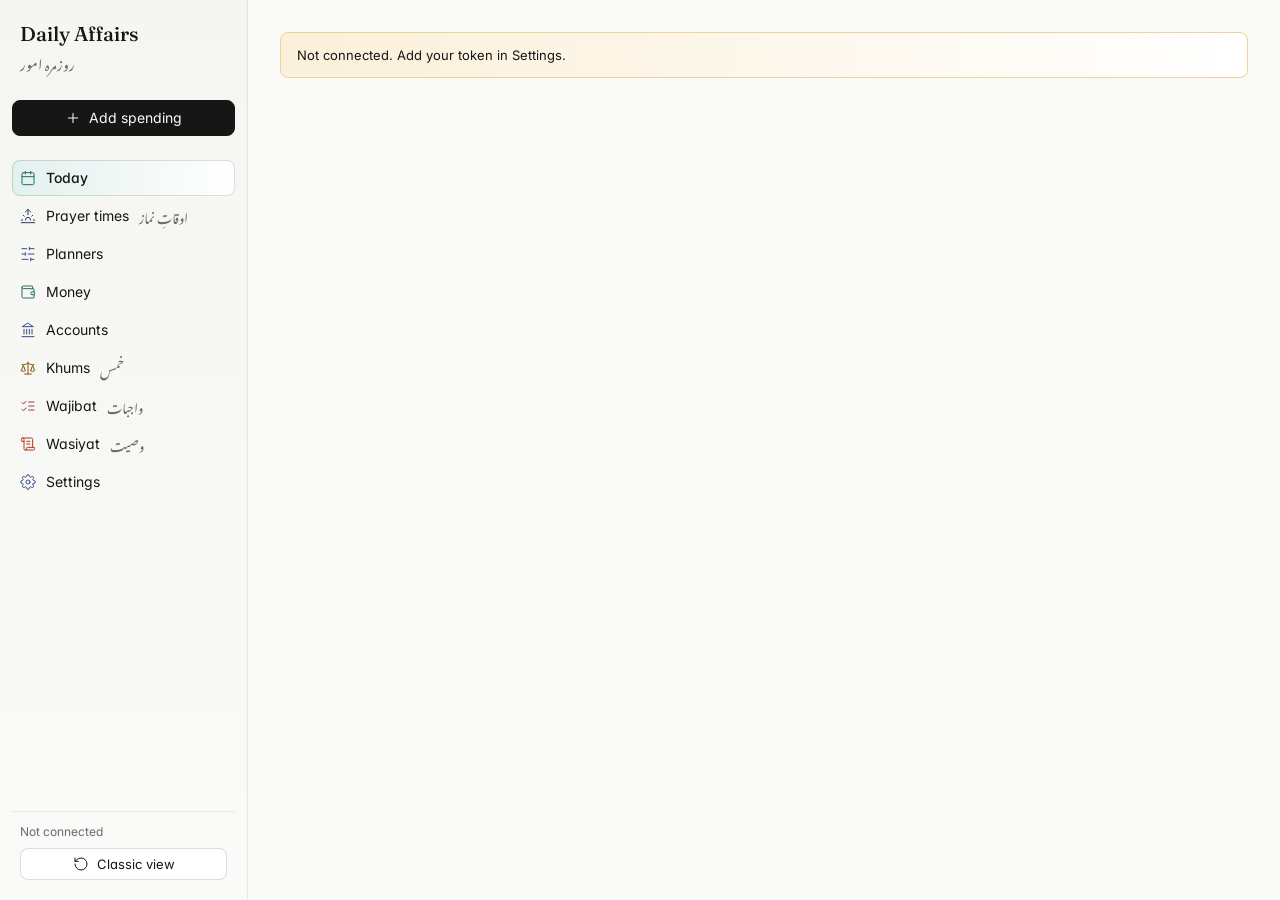
==== new/index.html @ a3661b72 "Add the new look (Daily Affairs, unslopped, E rich white paper) as a switchable view New look lives " ====
<!doctype html>
<html lang="en">
<head>
<meta charset="utf-8">
<meta name="viewport" content="width=device-width, initial-scale=1, viewport-fit=cover">
<meta name="robots" content="noindex">
<title>Daily Affairs</title>
<link rel="icon" href="data:image/svg+xml,%3Csvg xmlns='http://www.w3.org/2000/svg' viewBox='0 0 32 32'%3E%3Ccircle cx='16' cy='16' r='13' fill='none' stroke='%23b3361d' stroke-width='3'/%3E%3C/svg%3E">
<link rel="preconnect" href="https://fonts.googleapis.com"><link rel="preconnect" href="https://fonts.gstatic.com" crossorigin>
<link rel="stylesheet" href="https://fonts.googleapis.com/css2?family=Fraunces:opsz,wght@9..144,300;9..144,400;9..144,500&family=Inter:wght@400;500;600&family=Noto+Nastaliq+Urdu:wght@400;600&family=Amiri:wght@400&display=swap">
<link rel="stylesheet" href="new.css?v=202611211345">
</head>
<body>
<div id="app"></div>
<script src="preact.min.js?v=202611211345"></script>
<script src="new.js?v=202611211345"></script>
</body>
</html>
---- new/new.css ----
/* Daily Affairs, unslopped. One graphite ramp, one teal ink accent, IBM Plex Sans with Plex Mono figures,
   Noto Nastaliq Urdu for Urdu. Spacing on a 4px grid. Unslop by Damir Sokolovsky (@heydamir), CC BY 4.0. */
.da{
  --bg:#fafafa; --card:#ffffff; --raised:#f4f4f5; --side:#f4f4f5;
  --line:rgba(23,23,23,.08); --line2:rgba(23,23,23,.14);
  --t1:#171717; --t2:#525252; --t3:#6b6b6b;
  --accent:#0f766e; --accent-hover:#115e59; --accent-ink:#ffffff; --accent-soft:rgba(15,118,110,.08); --accent-line:rgba(15,118,110,.35);
  --pri:#0f766e; --pri-hover:#115e59; --pri-ink:#ffffff;
  --neg:#dc2626; --warn:#b45309; --neg-soft:rgba(220,38,38,.07); --warn-soft:rgba(180,83,9,.07);
  --c1:#3f3f46; --c2:#8a8a91; --c3:#c4c4c8; --c4:#e4e4e7;
  --shadow:0 1px 2px rgba(0,0,0,.05); --float:0 8px 24px rgba(0,0,0,.08);
  --sans:"IBM Plex Sans",ui-sans-serif,system-ui,sans-serif; --mono:"IBM Plex Mono",ui-monospace,monospace;
  --urdu:"Noto Nastaliq Urdu","Jameel Noori Nastaleeq",serif; --arabic:"Amiri",serif;
  --ease:cubic-bezier(.22,1,.36,1);
  color-scheme:light;
}
.da[data-theme="dark"]{
  --bg:#141415; --card:#19191b; --raised:#232325; --side:#0f0f10;
  --line:rgba(237,237,237,.08); --line2:rgba(237,237,237,.14);
  --t1:#ededed; --t2:#a1a1a6; --t3:#8b8b91;
  --accent:#2dd4bf; --accent-hover:#5eead4; --accent-ink:#0f0f10; --accent-soft:rgba(45,212,191,.10); --accent-line:rgba(45,212,191,.4);
  --pri:#ededed; --pri-hover:#ffffff; --pri-ink:#141415;
  --neg:#e5484d; --warn:#f0a43a; --neg-soft:rgba(229,72,77,.10); --warn-soft:rgba(240,164,58,.10);
  --c1:#d4d4d8; --c2:#8b8b91; --c3:#55555a; --c4:#2e2e32;
  --shadow:none; --float:0 8px 24px rgba(0,0,0,.4);
  color-scheme:dark;
}
@media (prefers-color-scheme:dark){
  .da[data-theme="auto"]{
    --bg:#141415; --card:#19191b; --raised:#232325; --side:#0f0f10;
    --line:rgba(237,237,237,.08); --line2:rgba(237,237,237,.14);
    --t1:#ededed; --t2:#a1a1a6; --t3:#8b8b91;
    --accent:#2dd4bf; --accent-hover:#5eead4; --accent-ink:#0f0f10; --accent-soft:rgba(45,212,191,.10); --accent-line:rgba(45,212,191,.4);
    --pri:#ededed; --pri-hover:#ffffff; --pri-ink:#141415;
    --neg:#e5484d; --warn:#f0a43a; --neg-soft:rgba(229,72,77,.10); --warn-soft:rgba(240,164,58,.10);
    --c1:#d4d4d8; --c2:#8b8b91; --c3:#55555a; --c4:#2e2e32;
    --shadow:none; --float:0 8px 24px rgba(0,0,0,.4);
    color-scheme:dark;
  }
}
.da{position:relative;background:var(--bg);color:var(--t1);font-family:var(--sans);font-size:14px;line-height:20px;min-height:100vh;-webkit-font-smoothing:antialiased}
.da *{box-sizing:border-box}
.da.is-device{width:390px;height:844px;min-height:0;overflow:hidden}
.da.is-device > .scroll{height:100%;overflow-y:auto;overflow-x:hidden}
.da button,.da input,.da select,.da textarea{font:inherit;color:inherit}
.da h1,.da h2,.da h3,.da p{margin:0}
.da [hidden]{display:none!important}

/* shell */
.shell{container-type:inline-size;container-name:app;display:flex;align-items:stretch;min-height:100%}
.side{flex:0 0 248px;background:var(--side);border-inline-end:1px solid var(--line)}
.side-in{position:sticky;top:0;padding:20px 12px;display:flex;flex-direction:column;gap:24px;min-height:100vh}
.brand{display:flex;flex-direction:column;gap:0;padding:0 8px}
.brand b{font-size:16px;line-height:24px;font-weight:600}
.brand .ur{font-size:14px;line-height:28px;color:var(--t3);align-self:flex-start}
.nav{display:flex;flex-direction:column;gap:2px}
.nav-label{font-size:12px;line-height:16px;color:var(--t3);padding:0 8px;margin:0 0 4px}
.navbtn{display:flex;align-items:center;gap:10px;height:36px;padding:0 8px;border:0;border-radius:8px;background:transparent;color:var(--t2);cursor:pointer;text-align:start;width:100%;font-size:14px;transition:background-color .15s var(--ease),color .15s var(--ease)}
.navbtn:hover{background:var(--raised);color:var(--t1)}
.navbtn.on{background:var(--card);color:var(--t1);box-shadow:inset 0 0 0 1px var(--line),var(--shadow);font-weight:500}
.navbtn .ur{margin-inline-start:auto;font-size:13px;line-height:20px;color:var(--t3)}
.ic{width:16px;height:16px;flex:none;fill:none;stroke:currentColor;stroke-width:1.5;stroke-linecap:round;stroke-linejoin:round}
.navbtn .ic{color:var(--t3)} .navbtn.on .ic{color:var(--t1)}
.side-foot{margin-top:auto;display:flex;flex-direction:column;gap:8px;padding:12px 8px 0;border-top:1px solid var(--line)}
.side-foot p{font-size:12px;line-height:16px;color:var(--t3)}
.main{flex:999 1 560px;min-width:0;padding:32px 32px 64px}
.page{max-width:1240px;margin:0 auto;display:flex;flex-direction:column;gap:24px;animation:rise .4s var(--ease) both}
@keyframes rise{from{opacity:0;transform:translateY(8px)}to{opacity:1;transform:none}}
@media (prefers-reduced-motion:reduce){.page{animation:none}}
.mtop{display:none}

/* page head */
.head{display:flex;flex-wrap:wrap;align-items:flex-end;justify-content:space-between;gap:12px 24px}
.head h1{font-size:28px;line-height:36px;font-weight:500;display:flex;align-items:baseline;gap:12px;flex-wrap:wrap}
.head h1 .ur{font-size:20px;line-height:40px;font-weight:400;color:var(--t3)}
.meta{font-size:13px;line-height:20px;color:var(--t2);margin-top:4px}
.meta b{font-weight:500;color:var(--t1)}
.actions{display:flex;flex-wrap:wrap;gap:8px}

/* grid */
.row{display:grid;grid-template-columns:repeat(auto-fit,minmax(min(400px,100%),1fr));gap:16px;align-items:start}
.row.wl{grid-template-columns:minmax(0,1.6fr) minmax(0,1fr)}
.row.wr{grid-template-columns:minmax(0,1fr) minmax(0,1.6fr)}
.stack{display:flex;flex-direction:column;gap:16px;min-width:0}

/* cards */
.card{background:var(--card);border:1px solid var(--line);border-radius:12px;padding:20px;display:flex;flex-direction:column;gap:16px;min-width:0;box-shadow:var(--shadow)}
.card-h{display:flex;flex-wrap:wrap;align-items:baseline;gap:4px 12px}
.card-h h2{font-size:15px;line-height:20px;font-weight:500;display:inline-flex;align-items:baseline;gap:8px}
.card-h h2 .ur{font-size:14px;line-height:24px;font-weight:400;color:var(--t3)}
.card-h .aside{margin-inline-start:auto;font-size:13px;color:var(--t2)}
.sub{font-size:13px;line-height:20px;color:var(--t2)}
.mut{color:var(--t3)}
.cap{font-size:12px;line-height:16px;color:var(--t3)}
.note{font-size:13px;line-height:20px;color:var(--t2)}
.rule{border-top:1px solid var(--line);padding-top:16px}
.ok-t{color:var(--accent)} .warn-t{color:var(--warn)} .neg-t{color:var(--neg)}
.dot{display:inline-block;width:6px;height:6px;border-radius:50%;background:currentColor;margin-inline-end:6px;vertical-align:2px}

/* figures */
.num{font-family:var(--mono);font-variant-numeric:tabular-nums;font-weight:500;letter-spacing:0}
.fig{font-family:var(--mono);font-variant-numeric:tabular-nums;font-weight:500;font-size:28px;line-height:32px}
.fig .cur,.hero-fig .cur{font-size:.5em;color:var(--t3);margin-inline-end:4px;font-weight:400}
.fig.word{font-family:var(--sans);font-size:18px;line-height:28px}
.total{border-bottom:3px double var(--t1);padding-bottom:4px;display:inline-block}
.stat{display:flex;flex-direction:column;gap:4px;min-width:0}
.stat .lbl{font-size:13px;line-height:20px;color:var(--t2)}
.stat .sub{font-size:12px;line-height:16px;color:var(--t3)}
.stats{display:grid;grid-template-columns:repeat(4,minmax(0,1fr));gap:16px}
.stats.five{grid-template-columns:repeat(5,minmax(0,1fr))}
.tile{background:var(--card);border:1px solid var(--line);border-radius:12px;padding:16px;display:flex;flex-direction:column;gap:4px;text-align:start;cursor:pointer;min-width:0;box-shadow:var(--shadow);transition:border-color .15s var(--ease),background-color .15s var(--ease)}
.tile:hover{border-color:var(--line2);background:var(--raised)}
div.tile{cursor:default}div.tile:hover{border-color:var(--line);background:var(--card)}

/* today hero */
.hero{display:grid;grid-template-columns:minmax(0,1.25fr) minmax(0,1fr);gap:16px}
.safe{padding:24px;gap:20px}
.safe .lbl{font-size:13px;color:var(--t2)}
.hero-fig{font-family:var(--mono);font-variant-numeric:tabular-nums;font-size:44px;line-height:48px;font-weight:500;border-bottom:3px double var(--t1);padding-bottom:8px;align-self:flex-start}
.safe-line{display:flex;flex-wrap:wrap;gap:4px 16px;font-size:13px;color:var(--t2)}
.safe-line b{font-family:var(--mono);font-weight:500;color:var(--t1)}
.ledger{display:grid;grid-auto-flow:column;grid-auto-columns:minmax(0,1fr);gap:4px;align-items:end;height:96px;position:relative;border-bottom:1px solid var(--line2)}
.ledger .d{display:flex;flex-direction:column;justify-content:flex-end;height:100%;position:relative}
.ledger .d i{display:block;background:var(--c3);border-radius:2px 2px 0 0;min-height:0}
.ledger .d.today i{background:var(--accent)}
.ledger .d.future i{background:transparent}
.ledger .avg{position:absolute;inset-inline:0;border-top:1px dashed var(--t3);pointer-events:none}
.ledger-x{display:grid;grid-auto-flow:column;grid-auto-columns:minmax(0,1fr);gap:4px;margin-top:4px}
.ledger-x > span{font-family:var(--mono);font-size:11px;line-height:16px;color:var(--t3);text-align:center}
.ledger-x > span.today{color:var(--accent);font-weight:500}
.tiles2{display:grid;grid-template-columns:repeat(2,minmax(0,1fr));gap:16px}

/* buttons */
.btn{display:inline-flex;align-items:center;justify-content:center;gap:8px;height:36px;padding:0 16px;border-radius:8px;border:1px solid var(--line2);background:var(--card);color:var(--t1);font-size:14px;font-weight:500;cursor:pointer;white-space:nowrap;transition:background-color .15s var(--ease),border-color .15s var(--ease),transform .12s var(--ease)}
.btn:hover{background:var(--raised)}
.btn:active{transform:scale(.98)}
.btn.pri{background:var(--pri);border-color:var(--pri);color:var(--pri-ink)}
.btn.pri:hover{background:var(--pri-hover);border-color:var(--pri-hover)}
.btn.sm{height:32px;padding:0 12px;font-size:13px}
.btn.lg{height:44px;font-size:15px}
.btn.quiet{border-color:transparent;background:transparent;color:var(--t2)}
.btn.quiet:hover{background:var(--raised);color:var(--t1)}
.btn.danger{color:var(--neg)}
.btn:disabled{opacity:.45;cursor:not-allowed}
.btn.wide{width:100%}
.da :focus-visible{outline:2px solid var(--accent);outline-offset:2px}
.iconbtn{width:32px;height:32px;padding:0;border-radius:8px;border:1px solid transparent;background:transparent;color:var(--t2);display:inline-flex;align-items:center;justify-content:center;cursor:pointer}
.iconbtn:hover{background:var(--raised);color:var(--t1)}

/* segmented and choice chips */
.seg{display:inline-flex;padding:2px;gap:2px;background:var(--raised);border-radius:10px;border:1px solid var(--line)}
.seg button{height:28px;padding:0 12px;border:0;border-radius:8px;background:transparent;color:var(--t2);cursor:pointer;font-size:13px}
.seg button[aria-pressed="true"]{background:var(--card);color:var(--t1);box-shadow:inset 0 0 0 1px var(--line),var(--shadow);font-weight:500}
.choices{display:flex;flex-wrap:wrap;gap:8px}
.choice{height:32px;padding:0 12px;border-radius:8px;border:1px solid var(--line2);background:var(--card);color:var(--t2);cursor:pointer;font-size:13px;display:inline-flex;align-items:center;gap:6px}
.choice:hover{color:var(--t1);background:var(--raised)}
.choice[aria-pressed="true"]{border-color:var(--accent);color:var(--t1);background:var(--accent-soft);box-shadow:inset 0 0 0 1px var(--accent)}
.choice .mut{font-family:var(--mono);font-size:12px}

/* forms */
.field{display:flex;flex-direction:column;gap:4px;font-size:13px;line-height:16px;color:var(--t2);min-width:0}
.field.full{grid-column:1/-1}
.da input:not([type=range]):not([type=checkbox]),.da select,.da textarea{height:36px;width:100%;min-width:0;padding:0 12px;border-radius:8px;border:1px solid var(--line2);background:var(--card);color:var(--t1);font-size:14px}
.da textarea{height:auto;min-height:72px;padding:8px 12px;line-height:20px;resize:vertical}
.da input.ur,.da textarea.ur{font-family:var(--urdu);font-size:15px;line-height:28px;height:44px}
.da textarea.ur{height:auto;min-height:88px;line-height:32px}
.form{display:grid;grid-template-columns:repeat(auto-fit,minmax(min(200px,100%),1fr));gap:12px 16px}
.form .full{grid-column:1/-1}
.check-row{display:flex;align-items:center;gap:8px;font-size:13px;color:var(--t2)}
.range{width:100%;accent-color:var(--accent);height:20px;margin:0}
.slider{display:flex;flex-direction:column;gap:8px}
.slider label{display:flex;justify-content:space-between;gap:12px;font-size:13px;color:var(--t2)}
.slider label b{font-family:var(--mono);font-weight:500;color:var(--t1)}
details.more{border-top:1px solid var(--line);padding-top:12px}
details.more > summary{cursor:pointer;font-size:14px;font-weight:500;list-style:none;display:flex;align-items:center;gap:8px}
details.more > summary::-webkit-details-marker{display:none}
details.more > summary .ic{transition:transform .15s var(--ease);color:var(--t3)}
details.more[open] > summary .ic{transform:rotate(90deg)}
details.more > .form,details.more > .list{margin-top:12px}
.inline{display:flex;flex-wrap:wrap;gap:8px;align-items:center}
.inline input{flex:1 1 96px;width:auto}
.inline select{flex:0 1 96px;width:auto}

/* lists */
.list{display:flex;flex-direction:column}
.li{display:grid;grid-template-columns:minmax(0,1fr) auto;gap:4px 16px;padding:12px 0;border-top:1px solid var(--line);align-items:start}
.li:first-child{border-top:0;padding-top:0}
.li .t{font-weight:500;display:flex;flex-wrap:wrap;align-items:baseline;gap:4px 8px}
.li .t .ur{font-weight:400;font-size:14px;line-height:24px;color:var(--t3)}
.li .r{text-align:end;display:flex;flex-direction:column;align-items:flex-end;gap:4px}
.li .full{grid-column:1/-1}
.kind{font-size:12px;line-height:16px;color:var(--t3)}
.kind.warn{color:var(--warn)} .kind.ok{color:var(--accent)}
.empty{padding:16px;border:1px dashed var(--line2);border-radius:8px;color:var(--t3);font-size:13px}
.banner{padding:12px 16px;border-radius:8px;font-size:13px;line-height:20px;border:1px solid var(--line2);background:var(--raised)}
.banner.warn{border-color:color-mix(in srgb,var(--warn) 35%,transparent);background:var(--warn-soft)}
.banner.ok{border-color:var(--accent-line);background:var(--accent-soft)}
.linkbtn{border:0;background:none;padding:0;color:var(--accent);cursor:pointer;text-decoration:underline;text-underline-offset:2px;font-size:inherit}

/* meal plan */
.days{display:grid;grid-auto-flow:column;grid-auto-columns:minmax(52px,1fr);gap:4px;overflow-x:auto;padding-bottom:4px}
.day{height:64px;border:1px solid transparent;border-radius:8px;background:transparent;cursor:pointer;display:flex;flex-direction:column;align-items:center;justify-content:center;gap:2px;color:var(--t2)}
.day:hover{background:var(--raised)}
.day .wd{font-size:11px;line-height:16px}
.day b{font-family:var(--mono);font-size:16px;line-height:20px;font-weight:500;color:var(--t1)}
.day .pips{display:flex;gap:4px;height:6px}
.day .pips i{width:6px;height:6px;border-radius:50%;border:1px solid var(--t3)}
.day .pips i.done{background:var(--accent);border-color:var(--accent)}
.day .pips i.over{background:var(--warn);border-color:var(--warn)}
.day .pips i.missed{border-style:dashed}
.day .pips i.none{opacity:.25}
.day.today .wd{color:var(--accent);font-weight:500}
.day.sel{background:var(--card);border-color:var(--line2);box-shadow:var(--shadow)}
.slots{display:grid;grid-template-columns:repeat(auto-fit,minmax(min(300px,100%),1fr));gap:16px}
.slot{border:1px solid var(--line);border-radius:8px;padding:16px;display:flex;flex-direction:column;gap:12px}
.slot .what{display:flex;flex-direction:column;gap:2px}
.slot .what b{font-weight:500}
.slot .k{font-size:12px;line-height:16px;color:var(--t3)}
.slot .acts{display:flex;flex-wrap:wrap;gap:8px;align-items:center;margin-top:auto}
.struck{text-decoration:line-through;color:var(--t3)}
.plan-sum{display:grid;grid-template-columns:repeat(3,minmax(0,1fr));gap:16px}
.rate-chip{border:0;background:none;padding:4px 8px;margin-inline-start:-8px;border-radius:8px;cursor:pointer;display:inline-flex;flex-wrap:wrap;gap:4px 8px;align-items:baseline;text-align:start;font-size:13px;color:var(--t2)}
.rate-chip:hover{background:var(--raised)}
.rate-chip b{font-weight:500;color:var(--t1)}
.rate-chip b.love{color:var(--accent)} .rate-chip b.no{color:var(--neg)}

/* qaza */
.prayers{display:grid;grid-template-columns:repeat(5,minmax(0,1fr));gap:12px}
.ptile{border:1px solid var(--line);border-radius:12px;background:var(--card);display:flex;flex-direction:column;min-width:0}
.ptile .tap{border:0;background:transparent;text-align:start;padding:16px 16px 8px;display:flex;flex-direction:column;gap:8px;cursor:pointer;border-radius:12px 12px 0 0;color:inherit}
.ptile .tap:hover{background:var(--raised)}
.ptile .tap:disabled{cursor:default;opacity:.55}
.ptile .tap:disabled:hover{background:transparent}
.ptile .top{display:flex;align-items:center;justify-content:space-between}
.ptile .top .ic{color:var(--t3)}
.ptile .n{font-family:var(--mono);font-size:28px;line-height:32px;font-weight:500}
.ptile .nm{display:flex;align-items:baseline;gap:8px;flex-wrap:wrap}
.ptile .nm b{font-weight:500}
.ptile .nm .ur{font-size:14px;line-height:24px;color:var(--t3)}
.ptile .st{padding:0 16px 12px;display:flex;align-items:center;gap:8px;min-height:40px;font-size:12px;line-height:16px;color:var(--t3)}
.ptile.done{border-color:var(--accent-line);box-shadow:inset 0 0 0 1px var(--accent-line)}
.ptile.done .st{color:var(--accent)}
.qasr{display:grid;grid-template-columns:repeat(3,minmax(0,1fr));gap:12px}
.qasr .ptile .n{font-size:20px;line-height:24px}
.qlist{display:grid;grid-template-columns:repeat(auto-fill,minmax(min(260px,100%),1fr));gap:0 24px}
.qrow{display:grid;grid-template-columns:minmax(0,1fr) auto;gap:8px 12px;align-items:center;padding:12px 0;border-top:1px solid var(--line)}
.qrow .nm{display:flex;flex-direction:column}
.qrow .nm b{font-weight:500}
.qrow .nm .ur{font-size:14px;line-height:24px;color:var(--t3)}
.qrow .n{font-family:var(--mono);font-size:24px;line-height:28px;font-weight:500;text-align:end}
.qrow .n.zero{color:var(--t3)}
.qrow .acts{grid-column:1/-1;display:flex;gap:8px}
.qrow .acts .btn{flex:1}
.log{margin:0;padding:0;list-style:none;display:flex;flex-direction:column;gap:4px;font-size:13px;color:var(--t2)}
.log .num{font-size:12px;color:var(--t3);margin-inline-end:8px}

/* usuals, afford, timeline */
.usuals{display:grid;grid-template-columns:repeat(auto-fill,minmax(min(168px,100%),1fr));gap:8px}
.usual{border:1px solid var(--line);background:var(--card);border-radius:8px;padding:12px;display:flex;flex-direction:column;gap:2px;text-align:start;cursor:pointer;min-height:92px;color:inherit;transition:background-color .15s var(--ease),border-color .15s var(--ease)}
.usual:hover{background:var(--raised);border-color:var(--line2)}
.usual .k{font-size:12px;line-height:16px;color:var(--t3)}
.usual b{font-weight:500;line-height:20px}
.usual .s{font-size:12px;line-height:16px;color:var(--t2);margin-top:auto}
.usual .s .num{font-weight:500;color:var(--t1)}
.undo-bar{display:flex;align-items:center;gap:12px;padding:8px 8px 8px 16px;border-radius:8px;background:var(--accent-soft);border:1px solid var(--accent-line);font-size:13px}
.undo-bar > span{flex:1}
.afford{display:grid;grid-template-columns:minmax(0,200px) minmax(0,1fr);gap:8px 16px;align-items:center}
.afford .field{grid-row:span 2}
.verdict{font-weight:500}
.timeline{margin:0;padding:0;list-style:none;display:flex;flex-direction:column}
.timeline li{display:grid;grid-template-columns:88px minmax(0,1fr);gap:12px;padding:12px 0;border-top:1px solid var(--line)}
.timeline li:first-child{border-top:0;padding-top:0}
.timeline .when{font-family:var(--mono);font-size:12px;line-height:20px;color:var(--t3)}
.timeline b{font-weight:500}
.timeline .s{font-size:13px;color:var(--t2)}

/* planners */
.kline{display:grid;grid-template-columns:auto 1fr auto 2fr auto;align-items:center;gap:8px}
.kline .node{display:flex;flex-direction:column;align-items:center;gap:4px;font-size:12px;line-height:16px;color:var(--t3);text-align:center}
.kline .node i{width:10px;height:10px;border-radius:50%;border:1px solid var(--t3)}
.kline .node.now i{background:var(--accent);border-color:var(--accent)}
.kline .node.now{color:var(--t1)}
.kline .seg1{height:1px;background:var(--t3);margin-bottom:32px}
.kline .seg2{height:0;border-top:1px dashed var(--t3);margin-bottom:32px}
.trio{display:grid;grid-template-columns:repeat(3,minmax(0,1fr));gap:16px}
.trio .stat .fig{font-size:20px;line-height:28px}
.trio .key .fig{color:var(--accent)}
.bars{display:flex;flex-direction:column;gap:8px}
.bar{display:grid;grid-template-columns:72px minmax(0,1fr) 88px;gap:12px;align-items:center;font-size:13px}
.bar .track{height:6px;border-radius:3px;background:var(--c4);overflow:hidden}
.bar .track i{display:block;height:100%;background:var(--c2);border-radius:3px}
.bar.lead .track i{background:var(--accent)}
.bar > span:last-child{text-align:end;font-family:var(--mono);font-size:12px;color:var(--t2)}
.progress{height:6px;border-radius:3px;background:var(--c4);overflow:hidden}
.progress i{display:block;height:100%;background:var(--accent);border-radius:3px}
.checks{display:flex;flex-direction:column}
.chk{display:grid;grid-template-columns:20px minmax(0,1fr) auto;gap:12px;align-items:center;padding:8px 0;border-top:1px solid var(--line);min-height:48px}
.chk:first-child{border-top:0}
.chk .box{width:20px;height:20px;border-radius:6px;border:1px solid var(--line2);display:flex;align-items:center;justify-content:center;color:var(--accent)}
.chk.ok .box{border-color:var(--accent-line);background:var(--accent-soft)}
.chk.miss .box{border-color:var(--warn)}
.chk .ctx{display:flex;flex-direction:column;min-width:0}
.chk .ctx > b{font-weight:500}
.chk .ctx > span{font-size:12px;line-height:16px;color:var(--t3)}

/* money */
.pace{display:flex;flex-direction:column;gap:8px}
.ptrack{position:relative;height:8px;border-radius:4px;background:var(--c4)}
.ptrack i{position:absolute;inset-block:0;inset-inline-start:0;border-radius:4px;background:var(--accent)}
.ptrack i.ahead{background:var(--warn)}
.ptrack b{position:absolute;top:-4px;bottom:-4px;width:2px;margin-inline-start:-1px;background:var(--t1);border-radius:1px}
.meals3{display:grid;grid-template-columns:repeat(3,minmax(0,1fr));gap:16px}
.chart{position:relative;height:240px;margin-inline-start:48px;margin-top:8px}
.chart .grid{position:absolute;inset-inline:0;border-top:1px solid var(--line)}
.chart .grid > span{position:absolute;inset-inline-end:calc(100% + 8px);top:-8px;font-family:var(--mono);font-size:11px;line-height:16px;color:var(--t3)}
.chart .capline{position:absolute;inset-inline:0;border-top:1.5px dashed var(--t1);z-index:2;pointer-events:none}
.chart .cols{position:absolute;inset:0;display:grid;grid-auto-flow:column;grid-auto-columns:minmax(0,1fr);gap:6px}
.chart .col{position:relative;display:flex;flex-direction:column;justify-content:flex-end;height:100%}
.chart .col i{display:block;width:70%;margin:0 auto;min-height:0}
.chart .col i.nashta{background:var(--c1)} .chart .col i.dinner{background:var(--c2)} .chart .col i.snack{background:var(--c3)} .chart .col i.other{background:var(--c4);box-shadow:inset 0 0 0 1px var(--line2)}
.chart .col .tot{position:absolute;inset-inline:0;text-align:center;font-family:var(--mono);font-size:11px;line-height:16px;color:var(--t3)}
.chart .col.today i.nashta,.chart .col.today i.dinner,.chart .col.today i.snack,.chart .col.today i.other{background:var(--accent);box-shadow:none}
.chart .col.today i + i{opacity:.7}
.chart-x{display:grid;grid-auto-flow:column;grid-auto-columns:minmax(0,1fr);gap:6px;margin-inline-start:48px;margin-top:8px}
.chart-x > span{text-align:center;font-family:var(--mono);font-size:11px;line-height:16px;color:var(--t3)}
.chart-x > span.today{color:var(--accent);font-weight:500}
.legend{display:flex;flex-wrap:wrap;gap:8px 16px;font-size:12px;color:var(--t2)}
.legend > span{display:inline-flex;align-items:center;gap:6px}
.legend i{width:10px;height:10px;border-radius:2px;display:inline-block}
.legend i.nashta{background:var(--c1)} .legend i.dinner{background:var(--c2)} .legend i.snack{background:var(--c3)} .legend i.other{background:var(--c4);box-shadow:inset 0 0 0 1px var(--line2)}
.legend i.capk{height:0;border-top:1.5px dashed var(--t1);border-radius:0}
.legend i.today{background:var(--accent)}
.legend i.in{background:var(--accent)} .legend i.out{background:var(--c2)}
.ranked{display:flex;flex-direction:column;gap:12px}
.rk{display:grid;grid-template-columns:minmax(0,1fr) auto 40px;gap:4px 12px;align-items:baseline;font-size:13px}
.rk .nm{min-width:0}
.rk .nm small{display:block;font-size:12px;line-height:16px;color:var(--t3)}
.rk .v{font-family:var(--mono);font-weight:500}
.rk .p{font-family:var(--mono);font-size:12px;color:var(--t3);text-align:end}
.rk .track{grid-column:1/-1;height:4px;border-radius:2px;background:var(--c4);overflow:hidden}
.rk .track i{display:block;height:100%;background:var(--c2)}
.rk.lead .track i{background:var(--accent)}
.rk.neg .v{color:var(--neg)} .rk.neg .track i{background:var(--neg)}
.table-box{overflow-x:auto;margin:0 -20px;padding:0 20px}
table.t{width:100%;border-collapse:collapse;font-size:13px;min-width:640px}
table.t th{text-align:start;font-weight:500;font-size:12px;line-height:16px;color:var(--t3);padding:8px;border-bottom:1px solid var(--line2);white-space:nowrap}
table.t td{padding:12px 8px;border-bottom:1px solid var(--line);vertical-align:top}
table.t tbody tr:hover td{background:var(--raised)}
table.t .r{text-align:end;white-space:nowrap}
table.t .mono{font-family:var(--mono);font-variant-numeric:tabular-nums}
table.t td b{font-weight:500}
.del{height:28px;padding:0 8px;border-radius:6px;border:1px solid transparent;background:transparent;color:var(--t3);cursor:pointer;display:inline-flex;align-items:center;gap:4px;font-size:12px}
.del:hover{color:var(--neg);background:var(--neg-soft)}
.del.armed{color:var(--neg);border-color:var(--neg)}

/* accounts */
.acct{display:grid;grid-template-columns:repeat(auto-fit,minmax(min(280px,100%),1fr));gap:16px}
.acct .card{gap:8px}
.acct .fig{font-size:28px;line-height:36px}
.months{display:grid;grid-auto-flow:column;grid-auto-columns:minmax(44px,1fr);gap:4px;overflow-x:auto}
.mo{border:1px solid transparent;background:transparent;border-radius:8px;padding:8px 2px;display:flex;flex-direction:column;align-items:center;gap:4px;cursor:pointer;color:var(--t2)}
.mo:hover{background:var(--raised);border-color:var(--line)}
.mo .bb{display:flex;align-items:flex-end;gap:2px;height:88px}
.mo .bb i{display:block;width:10px;border-radius:2px 2px 0 0;min-height:2px}
.mo .bb i.in{background:var(--accent)} .mo .bb i.out{background:var(--c2)}
.mo b{font-size:12px;font-weight:500;color:var(--t1)}
.mo small{font-family:var(--mono);font-size:11px;color:var(--t3)}
.figs{display:flex;flex-wrap:wrap;gap:16px 32px}
.figs .stat .fig{font-size:20px;line-height:28px}
.split{display:grid;grid-template-columns:minmax(0,1.2fr) minmax(0,1fr);gap:32px}
.toplist{margin:0;padding:0;list-style:none;display:flex;flex-direction:column}
.toplist li{display:flex;justify-content:space-between;gap:12px;font-size:13px;padding:8px 0;border-top:1px solid var(--line)}
.toplist li:first-child{border-top:0}
.filters{display:flex;flex-wrap:wrap;gap:12px;align-items:center;justify-content:space-between}
.filters input{max-width:320px}
.search{position:relative;flex:1 1 240px;max-width:320px}
.search .ic{position:absolute;inset-inline-start:12px;top:10px;color:var(--t3)}
.search input{padding-inline-start:36px!important}
.cats{display:flex;flex-wrap:wrap;gap:4px}
.cats .choice{height:28px;padding:0 10px;font-size:12px}
.dayhead{font-size:12px;line-height:16px;color:var(--t3);padding:16px 0 8px;border-bottom:1px solid var(--line2)}
.tx{display:grid;grid-template-columns:minmax(0,1fr) auto;gap:4px 16px;padding:12px 0;border-bottom:1px solid var(--line)}
.tx b{font-weight:500}
.tx .m{font-size:12px;line-height:16px;color:var(--t3)}
.tx .nt{font-size:12px;line-height:16px;color:var(--t2)}
.tx .inapp{grid-column:1/-1;display:flex;flex-wrap:wrap;gap:4px 8px;align-items:baseline;font-size:13px;color:var(--t2)}
.tx .inapp .k{font-size:12px;color:var(--accent)}
.tx .amt{text-align:end;display:flex;flex-direction:column;gap:2px}
.tx .amt .num{font-size:14px}
.tx.in .amt .num{color:var(--accent)}
.tx .amt small{font-family:var(--mono);font-size:11px;color:var(--t3)}

/* khums */
.calc{display:flex;flex-direction:column;font-size:14px}
.calc .c{display:flex;justify-content:space-between;gap:16px;padding:8px 0}
.calc .c > span:last-child{font-family:var(--mono);font-variant-numeric:tabular-nums}
.calc .c.neg > span:last-child{color:var(--neg)}
.calc .c.dim{color:var(--t3)}
.calc .c.sum{border-top:1px solid var(--line2);font-weight:500}
.calc .c.total > span:last-child{border-bottom:3px double var(--t1);padding-bottom:2px}
.khfig{display:flex;flex-direction:column;gap:8px}

/* wasiyat */
.leaves{display:grid;grid-template-columns:repeat(2,minmax(0,1fr));gap:16px;align-items:start}
.leaf{background:var(--card);border:1px solid var(--line);border-radius:12px;padding:40px 32px;box-shadow:var(--shadow)}
.leaf.ur-leaf{grid-column:2;grid-row:1;font-family:var(--urdu);font-size:16px;line-height:36px;text-align:start}
.leaf.en-leaf{grid-column:1;grid-row:1;font-size:15px;line-height:26px}
.leaf .bism{font-family:var(--arabic);font-size:26px;line-height:44px;text-align:center;margin-bottom:8px}
.leaf h3{text-align:center;font-size:18px;line-height:28px;font-weight:500;margin:0 0 16px}
.leaf.ur-leaf h3{font-size:22px;line-height:48px;font-weight:600}
.leaf p{margin:0 0 12px}
.leaf ul{margin:0 0 12px;padding-inline-start:24px}
.leaf .clause{display:block;font-weight:600;border-top:1px solid var(--line);padding-top:12px;margin-top:8px}
.leaf.en-leaf .clause{font-weight:500}
.leaf .blank{color:var(--warn)}
.leaf .sig{margin-top:32px;display:flex;flex-direction:column;gap:20px}
.leaf .sig div{border-top:1px solid var(--line2);padding-top:4px;font-size:13px;line-height:24px;color:var(--t3)}
.leaf .stamp{margin-top:16px;text-align:center;font-size:13px;color:var(--t3)}
.rules{margin:0;padding:0;list-style:none;display:flex;flex-direction:column}
.rules li{padding:12px 0;border-top:1px solid var(--line);font-size:13px;line-height:20px;color:var(--t2)}
.rules li:first-child{border-top:0;padding-top:0}
.rules li b{color:var(--t1);font-weight:500}
.rules a{color:var(--accent)}

/* urdu */
.ur{font-family:var(--urdu);direction:rtl;unicode-bidi:isolate;letter-spacing:0;font-weight:400}

/* overlays */
.overlay{position:fixed;inset:0;z-index:40;background:rgba(10,10,12,.45);display:flex;align-items:center;justify-content:center;padding:16px;animation:fade .2s var(--ease) both}
.da.is-device .overlay{position:absolute}
@keyframes fade{from{opacity:0}to{opacity:1}}
.sheet{background:var(--card);color:var(--t1);border:1px solid var(--line);border-radius:16px;box-shadow:var(--float);width:100%;max-width:560px;max-height:calc(100% - 32px);overflow-y:auto;padding:20px;display:flex;flex-direction:column;gap:16px;animation:up .3s var(--ease) both}
@keyframes up{from{transform:translateY(8px)}to{transform:none}}
.sheet-h{display:flex;align-items:center;justify-content:space-between;gap:12px}
.sheet-h h2{font-size:16px;line-height:24px;font-weight:500}
.amount{display:flex;align-items:baseline;justify-content:center;gap:8px;padding:8px 0;border-bottom:1px solid var(--line2)}
.amount > span{font-family:var(--mono);font-size:16px;color:var(--t3)}
.da .amount input{font-family:var(--mono)!important;font-size:40px!important;height:56px!important;border:0!important;background:transparent!important;text-align:center;max-width:240px;padding:0!important}
.hint{font-size:13px;line-height:20px;min-height:20px;color:var(--t2)}
.hint.good{color:var(--accent)} .hint.warn{color:var(--warn)} .hint.bad{color:var(--neg)}
.place-hint{display:flex;flex-wrap:wrap;gap:8px;align-items:center;font-size:13px;color:var(--t2)}
.dish{height:28px;padding:0 10px;border-radius:6px;border:1px solid var(--line2);background:var(--card);cursor:pointer;font-size:12px;color:var(--t2)}
.dish:hover{background:var(--raised);color:var(--t1)}
.dish.r-love{border-color:var(--accent-line);color:var(--t1)}
.dish.r-no{color:var(--t3);text-decoration:line-through}
.fieldset{border:1px solid var(--line);border-radius:8px;padding:12px;margin:0;display:flex;flex-direction:column;gap:8px;min-width:0}
.fieldset legend{padding:0 4px;font-size:13px;font-weight:500}
.fieldset legend span{font-weight:400;color:var(--t3)}
.menu-sheet{position:absolute;inset-block:0;inset-inline-start:0;width:280px;max-width:85%;background:var(--side);border-inline-end:1px solid var(--line);padding:20px 12px;display:flex;flex-direction:column;gap:24px;overflow-y:auto;animation:fade .2s var(--ease) both}
.overlay.menu{justify-content:flex-start;align-items:stretch;padding:0}
.toast{position:fixed;inset-inline:0;bottom:24px;margin:0 auto;width:max-content;max-width:calc(100% - 32px);z-index:60;background:var(--t1);color:var(--bg);padding:8px 16px;border-radius:8px;font-size:13px;line-height:20px;box-shadow:var(--float);animation:up .2s var(--ease) both}
.da.is-device .toast{position:absolute;bottom:96px}
.bnav{display:none}

/* narrow: the app column collapses, menu goes behind one button, a bottom bar holds the quick actions */
@container app (max-width:900px){
  .side{display:none}
  .main{padding:0 16px 112px}
  .mtop{display:flex;align-items:center;gap:8px;height:56px;margin:0 -16px 8px;padding:0 8px 0 16px;border-bottom:1px solid var(--line);background:var(--bg);position:sticky;top:0;z-index:20}
  .mtop .brand{padding:0;flex-direction:row;align-items:baseline;gap:8px;flex:1}
  .mtop .brand b{font-size:15px}
  .mtop .brand .ur{font-size:13px}
  .page{gap:16px}
  .head h1{font-size:24px;line-height:32px}
  .head h1 .ur{font-size:17px}
  .hero{grid-template-columns:minmax(0,1fr)}
  .row.wl,.row.wr{grid-template-columns:minmax(0,1fr)}
  .stats{grid-template-columns:repeat(2,minmax(0,1fr))}
  .stats.five{grid-template-columns:repeat(2,minmax(0,1fr))}
  .stats.five > :first-child{grid-column:1/-1}
  .prayers{grid-template-columns:repeat(2,minmax(0,1fr))}
  .prayers > :last-child:nth-child(odd){grid-column:1/-1}
  .qasr{grid-template-columns:repeat(3,minmax(0,1fr));gap:8px}
  .qasr .ptile .tap{padding:12px 12px 4px}
  .qasr .ptile .st{padding:0 12px 8px}
  .qasr .ptile .nm .ur{display:none}
  .card{padding:16px}
  .safe{padding:20px}
  .hero-fig{font-size:36px;line-height:44px}
  .split{grid-template-columns:minmax(0,1fr);gap:24px}
  .meals3{grid-template-columns:repeat(3,minmax(0,1fr));gap:8px}
  .meals3 .fig{font-size:20px;line-height:28px}
  .plan-sum{grid-template-columns:minmax(0,1fr)}
  .chart{margin-inline-start:40px;height:200px}
  .chart-x{margin-inline-start:40px}
  .chart .col .tot{display:none}
  .chart-x > span:nth-child(even){visibility:hidden}
  .leaves{grid-template-columns:minmax(0,1fr)}
  .leaf.ur-leaf,.leaf.en-leaf{grid-column:1;grid-row:auto;padding:24px 16px}
  .trio{gap:8px}
  .trio .stat .fig{font-size:16px;line-height:24px}
  .afford{grid-template-columns:minmax(0,1fr)}
  .afford .field{grid-row:auto}
  .table-box{margin:0 -16px;padding:0 16px}
}
@container app (max-width:520px){
  .tiles2{gap:8px}
  .tile{padding:12px}
  .fig{font-size:22px;line-height:28px}
  .fig.word{font-size:15px;line-height:20px}
}
@media (max-width:760px){
  .overlay:not(.menu){align-items:flex-end;padding:0}
  .overlay:not(.menu) .sheet{border-radius:16px 16px 0 0;max-height:92%}
  .bnav{display:grid;position:fixed;z-index:30;inset-inline:12px;bottom:12px}
  .toast{bottom:96px}
}
.da.is-device .overlay:not(.menu){align-items:flex-end;padding:0}
.da.is-device .overlay:not(.menu) .sheet{border-radius:16px 16px 0 0;max-height:92%}
.da.is-device .bnav{display:grid;position:absolute;z-index:30;inset-inline:12px;bottom:12px}
.bnav{grid-template-columns:repeat(5,minmax(0,1fr));align-items:center;height:60px;padding:0 4px;background:var(--card);border:1px solid var(--line2);border-radius:14px;box-shadow:var(--float)}
.bnav button{border:0;background:transparent;color:var(--t3);height:52px;border-radius:10px;display:flex;flex-direction:column;align-items:center;justify-content:center;gap:2px;font-size:11px;line-height:16px;cursor:pointer}
.bnav button.on{color:var(--t1);font-weight:500}
.bnav .add{width:44px;height:44px;justify-self:center;border-radius:10px;background:var(--pri);color:var(--pri-ink)}
.bnav .add .ic{width:18px;height:18px}

table.t td.mono{white-space:nowrap}
table.t td.yr{min-width:150px}

/* Direction E, Almanac. Loads after da.css. Inter for the interface, Fraunces for the date, titles and large figures.
   Light pages, ink black text, one vermilion: the circle drawn around dates that matter, the rubrics of the wasiyat
   and the key figure. Unslop by Damir Sokolovsky (@heydamir), CC BY 4.0. */
.da.almanac{
  --sans:"Inter",ui-sans-serif,system-ui,sans-serif; --mono:"Inter",ui-sans-serif,system-ui,sans-serif; --serif:"Fraunces",Georgia,serif;
  --bg:#fbfbfa; --card:#ffffff; --raised:#f3f3f1; --side:#f6f6f4;
  --line:rgba(22,22,22,.08); --line2:rgba(22,22,22,.14);
  --t1:#161616; --t2:#4d4d4d; --t3:#6b6b6b;
  --accent:#b3361d; --accent-hover:#912b17; --accent-soft:rgba(179,54,29,.07); --accent-line:rgba(179,54,29,.4);
  --pri:#161616; --pri-hover:#000000; --pri-ink:#fbfbfa;
  --neg:#a3261b; --warn:#a15c07;
  --c1:#3a3a3a; --c2:#8c8c8c; --c3:#c8c8c6; --c4:#e8e8e6;
  --shadow:0 1px 2px rgba(0,0,0,.04);
  font-size:14px; font-feature-settings:"cv11","ss01";
}
.da.almanac[data-theme="dark"]{
  --bg:#121212; --card:#191919; --raised:#222222; --side:#0e0e0e; --line:rgba(255,255,255,.07); --line2:rgba(255,255,255,.13);
  --t1:#efefed; --t2:#a8a8a4; --t3:#8a8a86; --accent:#f0785a; --accent-hover:#f59a82; --accent-soft:rgba(240,120,90,.1); --accent-line:rgba(240,120,90,.45);
  --pri:#efefed; --pri-hover:#ffffff; --pri-ink:#121212; --neg:#f07a6e; --warn:#e0a54a;
  --c1:#d8d8d6; --c2:#7c7c78; --c3:#4a4a48; --c4:#2a2a29; --shadow:none;
}
@media (prefers-color-scheme:dark){ .da.almanac[data-theme="auto"]{
  --bg:#121212; --card:#191919; --raised:#222222; --side:#0e0e0e; --line:rgba(255,255,255,.07); --line2:rgba(255,255,255,.13);
  --t1:#efefed; --t2:#a8a8a4; --t3:#8a8a86; --accent:#f0785a; --accent-hover:#f59a82; --accent-soft:rgba(240,120,90,.1); --accent-line:rgba(240,120,90,.45);
  --pri:#efefed; --pri-hover:#ffffff; --pri-ink:#121212; --neg:#f07a6e; --warn:#e0a54a; --c1:#d8d8d6; --c2:#7c7c78; --c3:#4a4a48; --c4:#2a2a29; --shadow:none; } }
.da.almanac .card,.da.almanac .tile{border-radius:12px}
.da.almanac .num,.da.almanac .fig{font-variant-numeric:tabular-nums lining-nums}
.da.almanac .fig{font-family:var(--serif);font-weight:400;font-size:30px;line-height:36px;font-variation-settings:"opsz" 72}
.da.almanac .fig.word{font-size:20px;line-height:28px}
.da.almanac .fig .cur{font-family:var(--sans)}
.da.almanac .head h1{font-family:var(--serif);font-weight:400;font-size:40px;line-height:48px;font-variation-settings:"opsz" 96}
.da.almanac .head h1 .mut{color:var(--t3)}
.da.almanac .brand b{font-family:var(--serif);font-weight:500;font-size:20px;line-height:28px}
.da.almanac .total{border-bottom-color:var(--t1)}
.sr{position:absolute;width:1px;height:1px;overflow:hidden;clip:rect(0 0 0 0);white-space:nowrap}

/* masthead: the date as an almanac sets it, beside the day's prayer column */
.masthead{display:grid;grid-template-columns:minmax(0,1fr) minmax(0,1.05fr);gap:16px}
.mast-left{display:flex;flex-direction:column;justify-content:space-between;gap:32px;padding:8px 8px 8px 0}
.mast-date{display:flex;align-items:flex-end;gap:20px}
.mast-day{font-family:var(--serif);font-weight:300;font-size:168px;line-height:136px;font-variation-settings:"opsz" 144;font-variant-numeric:lining-nums;color:var(--t1)}
.mast-meta{display:flex;flex-direction:column;gap:2px;padding-bottom:8px}
.mast-meta b{font-family:var(--serif);font-weight:400;font-size:28px;line-height:32px}
.mast-meta > span{font-size:15px;color:var(--t2)}
.mast-meta .hijri{color:var(--accent);font-weight:500;margin-top:8px}
.mast-meta .hijri-ur{font-size:15px;line-height:30px;color:var(--t2);align-self:flex-start}
.mast-fig{font-family:var(--serif);font-weight:400;font-size:72px;line-height:80px;font-variation-settings:"opsz" 144;display:flex;align-items:flex-start;gap:8px;margin:8px 0 12px}
.mast-fig .cur{font-family:var(--sans);font-size:16px;line-height:24px;color:var(--t3);margin-top:16px}
.mast-fig .total{border-bottom:3px double var(--t1);padding-bottom:4px}
.prayer-col{background:var(--card);border:1px solid var(--line);border-radius:12px;padding:20px 24px;display:flex;flex-direction:column;box-shadow:var(--shadow)}
.pc-head{display:flex;justify-content:space-between;align-items:baseline;gap:12px;padding-bottom:12px;border-bottom:1px solid var(--t1)}
.pc-head h2{font-family:var(--serif);font-weight:400;font-size:22px;line-height:28px}
.pc-row{display:grid;grid-template-columns:64px minmax(0,1fr) 72px auto;align-items:center;gap:12px;min-height:64px;border-bottom:1px solid var(--line)}
.pc-t{font-size:13px;color:var(--t2);font-variant-numeric:tabular-nums}
.pc-nm{display:flex;align-items:baseline;gap:10px;flex-wrap:wrap}
.pc-nm b{font-weight:500;font-size:15px}
.pc-nm .ur{font-size:15px;line-height:30px;color:var(--t3)}
.pc-n{font-family:var(--serif);font-size:34px;line-height:40px;text-align:end;font-variant-numeric:tabular-nums lining-nums}
.pc-act{display:flex;gap:8px;justify-content:flex-end;align-items:center}
.pc-undo{border:0;background:var(--accent-soft);color:var(--accent);height:28px;padding:0 8px;border-radius:6px;display:inline-flex;align-items:center;gap:4px;font-size:12px;cursor:pointer}
.pc-row.done .pc-n{color:var(--accent)}
.prayer-col > .cap{margin-top:12px}
.tickmark path{stroke-dasharray:24;stroke-dashoffset:24;animation:draw .35s var(--ease) forwards}
@keyframes draw{to{stroke-dashoffset:0}}
.btn:active{transform:scale(.97)}

/* the cycle as a calendar; due dates circled in vermilion */
.da.almanac .hero{grid-template-columns:minmax(0,1.5fr) minmax(0,1fr)}
.cal-grid{display:grid;grid-template-columns:repeat(7,minmax(0,1fr));gap:4px}
.cal-wk{font-size:12px;color:var(--t3);padding:0 8px 4px}
.cal{position:relative;min-height:72px;border-radius:8px;padding:8px;display:flex;flex-direction:column;gap:2px;background:var(--raised)}
.cal.out{background:transparent;box-shadow:inset 0 0 0 1px var(--line)}
.cal.future.in{background:transparent;box-shadow:inset 0 0 0 1px var(--line2)}
.cal-n{font-family:var(--serif);font-size:18px;line-height:24px;width:28px;height:28px;display:flex;align-items:center;justify-content:center;margin:-2px 0 0 -4px;border-radius:50%;font-variant-numeric:lining-nums}
.cal.out .cal-n{color:var(--t3)}
.cal.today{box-shadow:inset 0 0 0 1.5px var(--t1)}
.cal.today .cal-n{background:var(--t1);color:var(--bg)}
.cal.circled .cal-n{box-shadow:0 0 0 1.5px var(--accent);color:var(--accent)}
.cal.ringed .cal-n{box-shadow:0 0 0 1px var(--t3)}
.cal-amt{font-size:12px;line-height:16px;font-variant-numeric:tabular-nums;color:var(--t2)}
.cal-amt.over{color:var(--warn);font-weight:500}
.cal-bar{height:3px;border-radius:2px;background:var(--c4);overflow:hidden;margin-top:auto}
.cal.out .cal-bar,.cal.future .cal-bar{background:transparent}
.cal-bar i{display:block;height:100%;background:var(--c2)}
.cal.today .cal-bar i{background:var(--t1)}
.cal-mark{font-size:11px;line-height:14px;color:var(--accent)}
.cal.ringed .cal-mark{color:var(--t3)}
.cal-card.big .cal{min-height:92px}
.cal-card.big .cal-amt{font-size:14px}
.circ-key{display:inline-block;width:12px;height:12px;border-radius:50%;box-shadow:0 0 0 1.5px var(--accent);margin-inline-end:8px;vertical-align:-2px}
.grow-x{transform-origin:left;animation:growX .5s var(--ease) both}
.grow{transform-origin:bottom;animation:growY .5s var(--ease) both}
@keyframes growX{from{transform:scaleX(0)}to{transform:scaleX(1)}}
@keyframes growY{from{transform:scaleY(0)}to{transform:scaleY(1)}}

/* meal plan highlight slides between days */
.days-scroll{overflow-x:auto;padding-bottom:4px}
.da.almanac .days{position:relative;overflow:visible;padding-bottom:0}
.day-hl{position:absolute;top:0;bottom:0;inset-inline-start:0;background:var(--card);border:1px solid var(--line2);border-radius:8px;box-shadow:var(--shadow);transition:transform .32s var(--ease);z-index:0;pointer-events:none}
.da.almanac .day{position:relative;z-index:1}
.da.almanac .day.sel{background:transparent;border-color:transparent;box-shadow:none}

/* khums year strip */
.kstrip{position:relative;height:64px;margin:8px 0}
.ks-track{position:absolute;inset-inline:0;top:30px;height:2px;background:var(--c4)}
.ks-fill{position:absolute;inset-inline-start:0;top:30px;height:2px;background:var(--t1)}
.ks-m{position:absolute;top:40px;font-size:11px;color:var(--t3);transform:translateX(0);border-inline-start:1px solid var(--line2);padding-inline-start:4px;white-space:nowrap}
.ks-m.alt{top:6px}
.ks-today{position:absolute;top:22px;width:2px;height:18px;margin-inline-start:-1px;background:var(--t1)}
.ks-today span{position:absolute;top:-20px;left:50%;transform:translateX(-50%);font-size:12px;font-weight:500;white-space:nowrap}
.ks-end{position:absolute;inset-inline-end:-8px;top:23px;width:16px;height:16px;border-radius:50%;box-shadow:0 0 0 1.5px var(--accent);background:var(--card)}
.ks-ends{display:flex;justify-content:space-between;font-size:13px;color:var(--t2)}
.circled-t{color:var(--accent);font-weight:500}

/* wasiyat: rubrics in vermilion, as manuscripts mark their headings */
.da.almanac .leaf{border-radius:4px}
.da.almanac .leaf .clause{color:var(--accent)}
.da.almanac .leaf.en-leaf{font-family:var(--serif);font-size:17px;line-height:29px;font-variation-settings:"opsz" 14}
.da.almanac .leaf.en-leaf .clause{font-family:var(--sans);font-size:14px;font-weight:600}
.da.almanac .leaf h3{font-family:var(--serif);font-weight:400;font-size:28px;line-height:36px}
.da.almanac .leaf.ur-leaf h3{font-family:var(--urdu);font-size:24px;line-height:52px}

table.t tr td{transition:opacity .2s var(--ease),transform .2s var(--ease)}
table.t tr.leaving td{opacity:0;transform:translateX(8px)}

@container app (max-width:900px){
  .masthead{grid-template-columns:minmax(0,1fr)}
  .mast-day{font-size:112px;line-height:96px}
  .mast-meta b{font-size:22px;line-height:28px}
  .mast-fig{font-size:56px;line-height:64px}
  .prayer-col{padding:16px}
  .pc-row{grid-template-columns:48px minmax(0,1fr) 48px;grid-template-rows:auto auto;padding:8px 0}
  .pc-act{grid-column:1/-1;justify-content:flex-start}
  .pc-n{font-size:28px}
  .pc-nm .ur{display:none}
  .da.almanac .hero{grid-template-columns:minmax(0,1fr)}
  .cal{min-height:56px;padding:4px}
  .cal-card.big .cal{min-height:64px}
  .cal-amt,.cal-card.big .cal-amt{font-size:10px}
  .cal-mark{display:none}
  .cal-n{font-size:15px;width:24px;height:24px;margin:0}
  .cal-wk{padding:0 4px 4px}
  .da.almanac .head h1{font-size:30px;line-height:36px}
  .da.almanac .days{grid-auto-columns:52px;width:max-content}
  .ks-m{display:none}
  .ks-m:nth-child(4n+3){display:block}
}
@media (prefers-reduced-motion:reduce){ .grow,.grow-x,.tickmark path{animation:none;stroke-dashoffset:0} .day-hl,table.t tr td{transition:none} }
/* positive stays a quiet green ink; vermilion is kept for circled dates, rubrics and the key figure */
.da.almanac{--ok:#2f6b3b}
.da.almanac[data-theme="dark"]{--ok:#7cc48a}
.da.almanac .ok-t,.da.almanac .hint.good{color:var(--ok)}
.da.almanac .day .pips i.done{background:var(--t1);border-color:var(--t1)}
.da.almanac .day.today .wd{color:var(--t1)}
.kstrip{height:84px}
.ks-track,.ks-fill{top:34px}
.ks-today{top:26px}
.ks-today span{top:-24px}
.ks-m{top:44px}
.ks-m.alt{top:60px}
.ks-end{top:27px}

/* E, final. Loads after da.css and almanac.css. Each block names the unslop pass it belongs to.
   Unslop by Damir Sokolovsky (@heydamir), CC BY 4.0. */

/* Pass 2, colour: ink black carries selection, progress and the primary action. Vermilion (rubric) only marks
   a date that matters and the headings of the wasiyat. Positive values are a quiet green ink. */
.da.final{--rubric:#b3361d; --accent:#161616; --accent-hover:#000; --accent-soft:rgba(22,22,22,.06); --accent-line:rgba(22,22,22,.35)}
.da.final[data-theme="dark"]{--rubric:#f0785a; --accent:#efefed; --accent-hover:#fff; --accent-soft:rgba(239,239,237,.08); --accent-line:rgba(239,239,237,.4)}
@media (prefers-color-scheme:dark){.da.final[data-theme="auto"]{--rubric:#f0785a; --accent:#efefed; --accent-hover:#fff; --accent-soft:rgba(239,239,237,.08); --accent-line:rgba(239,239,237,.4)}}
.da.final .mast-meta .hijri,.da.final .cal-mark,.da.final .circled-t,.da.final .leaf .clause{color:var(--rubric)}
.da.final .cal.circled .cal-n{box-shadow:0 0 0 1.5px var(--rubric);color:var(--rubric)}
.da.final .circ-key{box-shadow:0 0 0 1.5px var(--rubric)}
.da.final .ks-end{box-shadow:0 0 0 1.5px var(--rubric)}
.da.final .pc-undo{background:rgba(47,107,59,.1);color:var(--ok)}
.da.final .tx.in .amt .num{color:var(--ok)}
.da.final .tx .inapp .k{color:var(--t3)}
.da.final .fig.ok-t,.da.final .ok-t .total{color:var(--ok)}
.da.final .rk.lead .track i,.da.final .bar.lead .track i,.da.final .progress i{background:var(--t1)}
.da.final .trio .key .fig{color:var(--t1)}
.da.final .mo .bb i.in{background:var(--t1)} .da.final .legend i.in{background:var(--t1)}
.da.final .chart .col.today i{background:var(--t1)!important} .da.final .legend i.today{background:var(--t1)}
.da.final .chart-x > span.today,.da.final .ledger-x > span.today{color:var(--t1)}
.da.final .day .pips i.done{background:var(--t1);border-color:var(--t1)}
.da.final .chk.ok .box{border-color:var(--line2);background:var(--raised);color:var(--ok)}

/* Pass 5, type: card titles take the almanac serif; figures stay lining and tabular */
.da.final .card-h h2{font-family:var(--serif);font-weight:400;font-size:20px;line-height:28px;font-variation-settings:"opsz" 36}
.da.final .card-h h2 .ur{font-family:var(--urdu);font-size:14px}

/* Pass 7, details: the signature mark on every date that matters */
.datelist li{grid-template-columns:72px minmax(0,1fr);align-items:center}
.dmark{display:flex;align-items:center;gap:8px}
.dmark b{font-family:var(--serif);font-weight:400;font-size:20px;width:36px;height:36px;border-radius:50%;display:flex;align-items:center;justify-content:center;font-variant-numeric:lining-nums}
.dmark span{font-size:11px;line-height:14px;color:var(--t3);width:28px}
.dmark.circled b{box-shadow:0 0 0 1.5px var(--rubric);color:var(--rubric)}
.dmark.ringed b{box-shadow:0 0 0 1px var(--t3)}
.bigdate{display:flex;align-items:center;gap:12px}
.circled-n{font-family:var(--serif);font-weight:400;font-size:28px;width:52px;height:52px;border-radius:50%;display:flex;align-items:center;justify-content:center;box-shadow:0 0 0 1.5px var(--rubric);color:var(--rubric);font-variant-numeric:lining-nums;flex:none}
.bigdate > span{font-size:14px;line-height:20px;color:var(--t2)}
.allclear{display:flex;flex-direction:column;gap:8px}
.kstrip.sm{height:84px;margin:0}

/* Pass 7, details: one main chart per screen. On Money the calendar leads, the food chart steps down */
.da.final .chart{height:150px}
.da.final .chart .col .tot{display:none}
.da.final .ptrack i{background:var(--t1)}
.da.final .ptrack i.ahead{background:var(--warn)}

/* Pass 6, layout: Wajibat reads as a register, not a grid of boxes */
.da.final .stats.five{gap:0;background:var(--card);border:1px solid var(--line);border-radius:12px;box-shadow:var(--shadow);overflow:hidden}
.da.final .stats.five .tile{border:0;border-radius:0;box-shadow:none;border-inline-start:1px solid var(--line);padding:20px}
.da.final .stats.five .tile:first-child{border-inline-start:0}
.da.final .qlist{grid-template-columns:repeat(2,minmax(0,1fr));gap:0 40px}
.da.final .qrow{grid-template-columns:minmax(0,1fr) 72px auto;grid-template-rows:auto;min-height:64px;padding:8px 0}
.da.final .qrow .acts{grid-column:auto;justify-content:flex-end}
.da.final .qrow .acts .btn{flex:none}
.da.final .qrow .nm{flex-direction:row;align-items:baseline;gap:10px}
.da.final .qrow .n{font-family:var(--serif);font-weight:400;font-size:32px;line-height:40px;font-variant-numeric:tabular-nums lining-nums}

/* Pass 1, spacing: equal rows in the register and the date list */
.da.final .timeline li{padding:10px 0}

@container app (max-width:900px){
  .da.final .stats.five .tile{border-inline-start:0;border-top:1px solid var(--line)}
  .da.final .stats.five .tile:first-child{border-top:0}
  .da.final .stats.five .tile:nth-child(even){border-inline-start:1px solid var(--line)}
  .da.final .qlist{grid-template-columns:minmax(0,1fr)}
  .da.final .qrow{grid-template-columns:minmax(0,1fr) 56px;grid-template-rows:auto auto}
  .da.final .qrow .acts{grid-column:1/-1;justify-content:flex-start}
  .da.final .qrow .nm .ur{display:none}
}

/* Check step fixes */
.da.final .cal.ringed .cal-mark{color:var(--t3)}
.da.final .mast-left{justify-content:center;gap:40px}
/* Check step: weights 400 to 600, one type scale */
.da.final b,.da.final strong,.da.final h1.sr{font-weight:500}
.da.final .fig{font-size:28px;line-height:32px}
.da.final .fig .cur{font-size:14px}
.da.final .pc-n,.da.final .qrow .n{font-size:32px;line-height:40px}
.da.final .pc-head h2{font-size:20px}
.da.final .pc-nm b,.da.final .mast-meta > span{font-size:14px}
.da.final input[type=checkbox]{margin:0}
.da.final .hero-fig{font-family:var(--serif);font-weight:400;font-size:40px;line-height:48px}
.da.final .hero-fig .cur{font-family:var(--sans);font-size:16px}
@container app (max-width:900px){
  .da.final .cal-amt,.da.final .cal-card.big .cal-amt{font-size:11px}
  .da.final .mast-meta b{font-size:20px;line-height:28px}
  .da.final .head h1{font-size:28px;line-height:36px}
}

/* Template check, Accounts: each day opens like a page of the register */
.da.final .dmark-row{display:flex;align-items:baseline;gap:12px;padding:20px 0 8px;font-size:13px;color:var(--t2)}
.da.final .dmark-row b{font-family:var(--serif);font-weight:400;font-size:28px;line-height:32px;color:var(--t1);font-variant-numeric:lining-nums;min-width:36px}
.da.final .dmark-row .hj{margin-inline-start:auto;font-size:12px;color:var(--t3)}

/* Comment fix: each day cell is centred. The date sits at the top centre, the amount, bar and note centred under it;
   plain and circled dates share one 28px box so every numeral lands on the same axis. */
.da.final .cal{align-items:center;text-align:center}
.da.final .cal-n{justify-content:center;margin:0;width:28px;height:28px;font-variant-numeric:lining-nums tabular-nums}
.da.final .cal .bar,.da.final .cal .track,.da.final .cal-bar{align-self:stretch}
@container app (max-width:900px){
  .da.final .cal-n{width:24px;height:24px}
}
.da.final .cal-wk{text-align:center}

/* Comment fix: the weekday label rule was also catching the numeral inside the ring.
   The numeral now sits at the true centre of its ring, at the ring's own size; the ring clears the card edge. */
.da.final .dmark b{flex:none;width:36px;height:36px;padding:0;margin-inline-start:2px;line-height:1;text-align:center}
.da.final .dmark b > span{width:auto;font:inherit;color:inherit;line-height:1}
.da.final .dmark > span{font-size:11px;line-height:14px;color:var(--t3);width:28px}
/* category name before the meta line, plain in E final */
.da.final .cat-tag{margin-inline-end:4px}
.da.final .cat-tag::after{content:" ·"}

/* E, rich: colour, tags, tints, gradients and motion on top of E final.
   Palette tokens come from rich-a.css (colour by meaning) or rich-b.css (warm almanac).
   Ideas sampled from Magic UI (border beam, shine, blur fade, number ticker), Tremor (tinted badges, tracker)
   and Radix Colors (12 step tints). Unslop by @heydamir still governs spacing, type and the vermilion date mark. */

@property --beam{syntax:"<angle>";inherits:false;initial-value:0deg}
.da.rich{--tag-r:6px}

/* Masthead: a soft wash from the dawn hue to the dusk hue behind the date */
.da.rich .masthead{position:relative}
.da.rich .mast-left{position:relative;border-radius:16px;padding:24px 28px;background:
  radial-gradient(120% 90% at 0% 0%,var(--wash1) 0%,transparent 60%),
  radial-gradient(90% 80% at 100% 100%,var(--wash2) 0%,transparent 65%),var(--card);
  border:1px solid var(--line);box-shadow:var(--shadow)}
.da.rich .mast-safe{background:linear-gradient(135deg,var(--money-2),transparent 70%);border-radius:12px;padding:16px 20px;box-shadow:inset 0 0 0 1px var(--money-3)}
.da.rich .mast-safe .lbl{color:var(--money-9)}
.da.rich .mast-fig .total{color:var(--money-11)}
.da.rich .safe-line .ok,.da.rich .safe-line [class*="ok"]{display:inline-flex;align-items:center;gap:6px;padding:2px 10px;border-radius:999px;background:var(--ok-2);color:var(--ok-11);box-shadow:inset 0 0 0 1px var(--ok-3);font-size:12px}
.da.rich .safe-line .ok::before,.da.rich .safe-line [class*="ok"]::before{content:"";width:6px;height:6px;border-radius:50%;background:currentColor}

/* Prayer column: each prayer in its own hue, time as a tinted tag, the next prayer gets a moving beam */
.da.rich .prayer-col{background:linear-gradient(180deg,var(--pc-wash),var(--card) 40%)}
.da.rich .pc-row{--h:var(--fajr);--h2:var(--fajr-2);--h3:var(--fajr-3);position:relative;border-radius:10px;padding:0 8px;margin:2px -8px;border-bottom:0;transition:background .3s var(--ease)}
.da.rich .pc-row:nth-child(3){--h:var(--zohar);--h2:var(--zohar-2);--h3:var(--zohar-3)}
.da.rich .pc-row:nth-child(4){--h:var(--asr);--h2:var(--asr-2);--h3:var(--asr-3)}
.da.rich .pc-row:nth-child(5){--h:var(--maghrib);--h2:var(--maghrib-2);--h3:var(--maghrib-3)}
.da.rich .pc-row:nth-child(6){--h:var(--esha);--h2:var(--esha-2);--h3:var(--esha-3)}
.da.rich .pc-row::before{content:"";position:absolute;inset-inline-start:0;top:14px;bottom:14px;width:3px;border-radius:2px;background:var(--h)}
.da.rich .pc-row:hover{background:var(--h2)}
.da.rich .pc-t{justify-self:start;padding:2px 8px;margin-inline-start:8px;border-radius:var(--tag-r);background:var(--h2);color:var(--h);box-shadow:inset 0 0 0 1px var(--h3);font-size:12px;font-variant-numeric:tabular-nums}
.da.rich .pc-n{color:var(--h)}
.da.rich .pc-act .btn{background:var(--h2);color:var(--h);border-color:var(--h3)}
.da.rich .pc-act .btn:hover{background:var(--h3)}
.da.rich .pc-row.next{background:linear-gradient(90deg,var(--h2),transparent)}
.da.rich .pc-row.next::after{content:"";position:absolute;inset:0;border-radius:10px;padding:1px;pointer-events:none;
  background:conic-gradient(from var(--beam),transparent 0 70%,var(--h) 85%,transparent 100%);
  -webkit-mask:linear-gradient(#000 0 0) content-box,linear-gradient(#000 0 0);-webkit-mask-composite:xor;mask-composite:exclude;animation:beam 6s linear infinite}
.da.rich .pc-head .cap{background:linear-gradient(90deg,var(--t3) 0%,var(--t1) 50%,var(--t3) 100%);background-size:200% 100%;-webkit-background-clip:text;background-clip:text;color:transparent;animation:shine 4s linear infinite}

/* Cards: a hue strip on top and a tinted heading dot, one hue per meaning */
.da.rich .card{position:relative;overflow:hidden}
.da.rich .card::before{content:"";position:absolute;inset:0 0 auto 0;height:3px;background:linear-gradient(90deg,var(--ch,var(--money)),var(--ch2,var(--money-3)))}
.da.rich .card-h h2::before{content:"";display:inline-block;width:8px;height:8px;border-radius:50%;background:var(--ch,var(--money));margin-inline-end:10px;vertical-align:3px;box-shadow:0 0 0 4px var(--ch-2,var(--money-2))}
.da.rich .cal-card{--ch:var(--money);--ch2:var(--money-3);--ch-2:var(--money-2)}
.da.rich .page > .card:nth-of-type(1),.da.rich .meal{--ch:var(--meal);--ch2:var(--meal-3);--ch-2:var(--meal-2)}
.da.rich .row.wl .card:first-child{--ch:var(--meal);--ch2:var(--meal-3);--ch-2:var(--meal-2)}
.da.rich .row.wl .card:last-child{--ch:var(--bill);--ch2:var(--bill-3);--ch-2:var(--bill-2)}

/* Calendar: spent days tinted, over-cap days warm, today drawn with a beam */
.da.rich .cal.in:not(.future){background:linear-gradient(180deg,var(--money-2),var(--raised))}
.da.rich .cal.in:not(.future) .cal-bar i{background:linear-gradient(90deg,var(--money-3),var(--money))}
.da.rich .cal .cal-amt.over{color:var(--over)}
.da.rich .cal:has(.cal-amt.over){background:linear-gradient(180deg,var(--over-2),var(--raised))}
.da.rich .cal:has(.cal-amt.over) .cal-bar i{background:linear-gradient(90deg,var(--over-3),var(--over))}
.da.rich .cal.today{box-shadow:none;outline:0;border-color:transparent}
.da.rich .cal.today::after{content:"";position:absolute;inset:0;border-radius:8px;padding:1.5px;pointer-events:none;
  background:conic-gradient(from var(--beam),var(--money-3),var(--money),var(--rubric),var(--money-3));
  -webkit-mask:linear-gradient(#000 0 0) content-box,linear-gradient(#000 0 0);-webkit-mask-composite:xor;mask-composite:exclude;animation:beam 5s linear infinite}
.da.rich .cal.today .cal-n{background:var(--money);color:var(--card)}
.da.rich .cal-mark{display:inline-block;align-self:center;padding:1px 6px;border-radius:var(--tag-r);background:var(--rubric-2);font-size:11px}
.da.rich .cal.ringed .cal-mark{background:var(--bill-2);color:var(--bill)}

/* Tiles: each fact in its hue, a tinted gradient and a tag label */
.da.rich .tile{--h:var(--money);--h2:var(--money-2);--h3:var(--money-3);background:linear-gradient(160deg,var(--h2),var(--card) 70%);border-color:var(--h3)}
.da.rich .tile:nth-child(1){--h:var(--qaza);--h2:var(--qaza-2);--h3:var(--qaza-3)}
.da.rich .tile:nth-child(2){--h:var(--khums);--h2:var(--khums-2);--h3:var(--khums-3)}
.da.rich .tile:nth-child(3){--h:var(--kaffara);--h2:var(--kaffara-2);--h3:var(--kaffara-3)}
.da.rich .tile:nth-child(4){--h:var(--bill);--h2:var(--bill-2);--h3:var(--bill-3)}
.da.rich .tile > .sub{align-self:flex-start;padding:2px 8px;border-radius:var(--tag-r);background:var(--card);color:var(--h);box-shadow:inset 0 0 0 1px var(--h3);font-size:12px}
.da.rich .tile .fig{color:var(--h)}
.da.rich .tile:hover{background:linear-gradient(160deg,var(--h3),var(--card) 75%)}

/* Meal plan: meal kinds and sources as tags, the chosen day tinted */
.da.rich .slot{background:linear-gradient(180deg,var(--meal-2),var(--card) 55%);border-color:var(--meal-3)}
.da.rich .slot .k,.da.rich .usual .k{display:inline-block;align-self:flex-start;width:max-content;padding:2px 8px;border-radius:var(--tag-r);background:var(--meal-2);color:var(--meal);box-shadow:inset 0 0 0 1px var(--meal-3);font-size:12px}
.da.rich .day-hl{background:var(--meal-2);border-color:var(--meal-3)}
.da.rich .pips i.done,.da.rich .day .pips i.done{background:var(--meal)!important;border-color:var(--meal)!important}
.da.rich .usual:hover{background:var(--meal-2)}
.da.rich .plan-sum .stat{padding:12px 16px;border-radius:10px;background:var(--raised)}
.da.rich .plan-sum .stat:nth-child(2){background:linear-gradient(135deg,var(--over-2),var(--raised))}

/* Qasr tiles take their prayer hues */
.da.rich .qasr .ptile{--h:var(--zohar);--h2:var(--zohar-2);--h3:var(--zohar-3);background:linear-gradient(160deg,var(--h2),var(--card) 70%);border-color:var(--h3)}
.da.rich .qasr .ptile:nth-child(2){--h:var(--asr);--h2:var(--asr-2);--h3:var(--asr-3)}
.da.rich .qasr .ptile:nth-child(3){--h:var(--esha);--h2:var(--esha-2);--h3:var(--esha-3)}
.da.rich .qasr .ptile .n{color:var(--h)}
.da.rich .range{accent-color:var(--qaza)}

/* Next 30 days: date marks tinted, money-in in green, bills in their hue */
.da.rich .datelist li{border-radius:10px;padding-inline:8px;margin-inline:-8px}
.da.rich .datelist li:hover{background:var(--raised)}
.da.rich .dmark.ringed b{background:var(--bill-2);color:var(--bill);box-shadow:0 0 0 1px var(--bill-3)}
.da.rich .dmark.circled b{background:var(--rubric-2)}

/* Motion: sections fade up once with blur, staggered */
@keyframes beam{to{--beam:360deg}}
@keyframes shine{from{background-position:200% 0}to{background-position:-200% 0}}
@keyframes blurfade{from{opacity:0;filter:blur(6px);transform:translateY(8px)}to{opacity:1;filter:none;transform:none}}
.da.rich .page > *{animation:blurfade .6s var(--ease) both}
.da.rich .page > *:nth-child(2){animation-delay:.06s}.da.rich .page > *:nth-child(3){animation-delay:.12s}
.da.rich .page > *:nth-child(4){animation-delay:.18s}.da.rich .page > *:nth-child(5){animation-delay:.24s}
.da.rich .page > *:nth-child(n+6){animation-delay:.3s}
@media (prefers-reduced-motion:reduce){.da.rich *,.da.rich *::before,.da.rich *::after{animation:none!important}}

/* ===== Every tab: one hue per meaning, tags, tints and gradients ===== */
/* Page heads: a gradient wash band under the title, in the tab's own hue */
.da.rich .page{--ph:var(--money);--ph-2:var(--money-2)}
.da.rich .pg-planners{--ph:var(--qaza);--ph-2:var(--qaza-2)}
.da.rich .pg-accounts{--ph:var(--bill);--ph-2:var(--bill-2)}
.da.rich .pg-khums{--ph:var(--khums);--ph-2:var(--khums-2)}
.da.rich .pg-wajibat{--ph:var(--kaffara);--ph-2:var(--kaffara-2)}
.da.rich .pg-wasiyat{--ph:var(--rubric);--ph-2:var(--rubric-2)}
.da.rich .pg-settings{--ph:var(--fajr);--ph-2:var(--fajr-2)}
.da.rich .page > .head{position:relative;padding:20px 24px;border-radius:16px;background:radial-gradient(120% 140% at 0% 0%,var(--ph-2),transparent 70%),linear-gradient(90deg,var(--ph-2),transparent 80%);box-shadow:inset 0 0 0 1px var(--line)}
.da.rich .page > .head h1{color:var(--t1)}
.da.rich .page > .head h1 .ur{color:var(--ph)}
.da.rich .card{--ch:var(--ph);--ch2:var(--ph-2);--ch-2:var(--ph-2)}
.da.rich .card::before{background:linear-gradient(90deg,var(--ch),var(--ch2))}

/* Side nav: each section's icon in its hue, the current one on a tinted pill */
.da.rich .navbtn{--nh:var(--money);--nh-2:var(--money-2)}
.da.rich .nav .navbtn:nth-child(2){--nh:var(--esha);--nh-2:var(--esha-2)}
.da.rich .nav .navbtn:nth-child(3){--nh:var(--qaza);--nh-2:var(--qaza-2)}
.da.rich .nav .navbtn:nth-child(4){--nh:var(--money);--nh-2:var(--money-2)}
.da.rich .nav .navbtn:nth-child(5){--nh:var(--bill);--nh-2:var(--bill-2)}
.da.rich .nav .navbtn:nth-child(6){--nh:var(--khums);--nh-2:var(--khums-2)}
.da.rich .nav .navbtn:nth-child(7){--nh:var(--kaffara);--nh-2:var(--kaffara-2)}
.da.rich .nav .navbtn:nth-child(8){--nh:var(--rubric);--nh-2:var(--rubric-2)}
.da.rich .nav .navbtn:nth-child(9){--nh:var(--fajr);--nh-2:var(--fajr-2)}
.da.rich .navbtn .ic{color:var(--nh)}
.da.rich .navbtn.on,.da.rich .navbtn[aria-current="page"]{background:linear-gradient(90deg,var(--nh-2),var(--card));box-shadow:inset 0 0 0 1px var(--line2)}
.da.rich .side{background:linear-gradient(180deg,var(--side),var(--bg))}

/* Tags shared by every tab */
.da.rich .ok-t{display:inline-flex;align-items:center;gap:6px;padding:2px 8px;border-radius:var(--tag-r);background:var(--ok-2);color:var(--ok-11);box-shadow:inset 0 0 0 1px var(--ok-3);font-size:12px;width:max-content}
.da.rich .warn-t{display:inline-flex;align-items:center;gap:6px;padding:2px 8px;border-radius:var(--tag-r);background:var(--over-2);color:var(--over);box-shadow:inset 0 0 0 1px var(--over-3);font-size:12px;width:max-content}
.da.rich .ok-t::before,.da.rich .warn-t::before{content:"";width:6px;height:6px;border-radius:50%;background:currentColor}
.da.rich .fig.ok-t,.da.rich .num.ok-t{padding:0;background:none;box-shadow:none;font-size:inherit}
.da.rich .fig.ok-t::before,.da.rich .num.ok-t::before{display:none}
.da.rich .card-h .aside.ok-t,.da.rich .card-h .aside.warn-t{margin-inline-start:auto}

/* Stat rows (Money, Accounts, Wajibat): tinted tiles in turn */
.da.rich .stats > *,.da.rich .stats .tile{--h:var(--money);--h2:var(--money-2);--h3:var(--money-3)}
.da.rich .stats > :nth-child(2){--h:var(--khums);--h2:var(--khums-2);--h3:var(--khums-3)}
.da.rich .stats > :nth-child(3){--h:var(--kaffara);--h2:var(--kaffara-2);--h3:var(--kaffara-3)}
.da.rich .stats > :nth-child(4){--h:var(--qaza);--h2:var(--qaza-2);--h3:var(--qaza-3)}
.da.rich .stats > :nth-child(5){--h:var(--asr);--h2:var(--asr-2);--h3:var(--asr-3)}
.da.rich .stats > *{background:linear-gradient(160deg,var(--h2),var(--card) 75%)}
.da.rich .stats .fig{color:var(--h)}
.da.rich .stats .lbl,.da.rich .stats .tile > .sub{color:var(--h)}
.da.rich .pg-wajibat .stats.five .tile:nth-child(1){--h:var(--qaza);--h2:var(--qaza-2);--h3:var(--qaza-3)}
.da.rich .pg-wajibat .stats.five .tile:nth-child(2){--h:var(--asr);--h2:var(--asr-2);--h3:var(--asr-3)}
.da.rich .pg-wajibat .stats.five .tile:nth-child(3){--h:var(--kaffara);--h2:var(--kaffara-2);--h3:var(--kaffara-3)}
.da.rich .pg-wajibat .stats.five .tile:nth-child(4){--h:var(--khums);--h2:var(--khums-2);--h3:var(--khums-3)}
.da.rich .pg-wajibat .stats.five .tile:nth-child(5){--h:var(--bill);--h2:var(--bill-2);--h3:var(--bill-3)}
.da.rich .pace i,.da.rich .ptrack i{background:linear-gradient(90deg,var(--money-3),var(--money))!important}

/* Money: food chart in meal hues, ranked bars in gradient, meal caps as tinted columns */
.da.rich .chart .col i.nashta,.da.rich .legend i.nashta{background:var(--zohar)}
.da.rich .chart .col i.dinner,.da.rich .legend i.dinner{background:var(--maghrib)}
.da.rich .chart .col i.snack,.da.rich .legend i.snack{background:var(--asr)}
.da.rich .chart .col i.other,.da.rich .legend i.other{background:var(--raised)}
.da.rich .chart .col.today i{filter:saturate(1.2);box-shadow:0 0 0 1.5px var(--t1)}
.da.rich .chart .col.today i.nashta{background:var(--zohar)!important}.da.rich .chart .col.today i.dinner{background:var(--maghrib)!important}.da.rich .chart .col.today i.snack{background:var(--asr)!important}
.da.rich .meals3 > *{padding:12px 16px;border-radius:10px;background:linear-gradient(160deg,var(--h2),var(--card) 80%);box-shadow:inset 0 0 0 1px var(--h3)}
.da.rich .meals3 > :nth-child(1){--h:var(--zohar);--h2:var(--zohar-2);--h3:var(--zohar-3)}
.da.rich .meals3 > :nth-child(2){--h:var(--maghrib);--h2:var(--maghrib-2);--h3:var(--maghrib-3)}
.da.rich .meals3 > :nth-child(3){--h:var(--asr);--h2:var(--asr-2);--h3:var(--asr-3)}
.da.rich .meals3 .fig{color:var(--h)}
.da.rich .rk .track,.da.rich .bar .track{background:var(--raised)}
.da.rich .rk .track i,.da.rich .bar .track i,.da.rich .bars .track i{background:linear-gradient(90deg,var(--ch2,var(--money-3)),var(--ch,var(--money)))!important}
.da.rich .rk.lead .track i,.da.rich .bar.lead .track i{background:linear-gradient(90deg,var(--kaffara-3),var(--kaffara))!important}
.da.rich .pg-money .ranked{--ch:var(--money);--ch2:var(--money-3)}
.da.rich .kind{display:inline-block;padding:1px 8px;border-radius:var(--tag-r);background:var(--bill-2);color:var(--bill);box-shadow:inset 0 0 0 1px var(--bill-3);font-size:11px}

/* Accounts: wallets tinted, category tags and chips in their hue, money in green, money out quiet */
.da.rich .acct{background:linear-gradient(150deg,var(--money-2),var(--card) 70%)}
.da.rich .acct + .acct,.da.rich .acct:nth-child(2){background:linear-gradient(150deg,var(--bill-2),var(--card) 70%)}
:where(.da.rich .cat-tag,.da.rich .cats .choice){--h:var(--t2);--h2:var(--raised);--h3:var(--line2)}
.da.rich .cat-tag{display:inline-block;padding:0 7px;margin-inline-end:8px;border-radius:var(--tag-r);background:var(--h2);color:var(--h);box-shadow:inset 0 0 0 1px var(--h3);font-size:11px;line-height:18px}
.da.rich .cat-tag::after{content:none}
.da.rich .t-food{--h:var(--zohar);--h2:var(--zohar-2);--h3:var(--zohar-3)}
.da.rich .t-transfers-out{--h:var(--maghrib);--h2:var(--maghrib-2);--h3:var(--maghrib-3)}
.da.rich .t-money-in,.da.rich .t-profit,.da.rich .t-refunds{--h:var(--ok-11);--h2:var(--ok-2);--h3:var(--ok-3)}
.da.rich .t-own-accounts{--h:var(--fajr);--h2:var(--fajr-2);--h3:var(--fajr-3)}
.da.rich .t-subscriptions,.da.rich .t-bills,.da.rich .t-phone{--h:var(--bill);--h2:var(--bill-2);--h3:var(--bill-3)}
.da.rich .t-transport,.da.rich .t-travel{--h:var(--asr);--h2:var(--asr-2);--h3:var(--asr-3)}
.da.rich .t-fees{--h:var(--kaffara);--h2:var(--kaffara-2);--h3:var(--kaffara-3)}
.da.rich .cats .choice{background:var(--h2);color:var(--h);border-color:var(--h3)}
.da.rich .cats .choice[aria-pressed="true"]{background:var(--h);color:var(--card);border-color:var(--h)}
.da.rich .seg button[aria-pressed="true"]{background:var(--bill-2);color:var(--bill);box-shadow:inset 0 0 0 1px var(--bill-3)}
.da.rich .tx.in .amt .num{color:var(--ok-11)}
.da.rich .tx.in{background:linear-gradient(90deg,transparent,var(--ok-2))}
.da.rich .dmark-row{background:linear-gradient(90deg,var(--bill-2),transparent 60%);border-radius:10px;padding-inline:12px;margin-top:12px}
.da.rich .dmark-row b{color:var(--bill)}
.da.rich .mo .bb i.in{background:var(--ok-11)}.da.rich .mo .bb i.out{background:var(--maghrib-3)}

/* Planners and Khums: the Hijri year strip in a saffron gradient, today a beam dot */
.da.rich .ks-track{background:var(--khums-2)}
.da.rich .ks-fill{background:linear-gradient(90deg,var(--khums-3),var(--khums))}
.da.rich .ks-today > span{color:var(--t1)}
.da.rich .progress{background:var(--raised)}
.da.rich .progress i{background:linear-gradient(90deg,var(--asr-3),var(--asr))!important}
.da.rich .chk .box{border-color:var(--h3,var(--line2))}
.da.rich .chk.ok .box{background:var(--ok-2);border-color:var(--ok-3);color:var(--ok-11)}
.da.rich .chk:not(.ok) .btn{background:var(--over-2);color:var(--over);border-color:var(--over-3)}
.da.rich .trio > *{padding:12px 16px;border-radius:10px;background:var(--raised)}
.da.rich .trio .key{background:linear-gradient(150deg,var(--kaffara-2),var(--raised))}
.da.rich .pg-planners .bars > *:nth-child(1){--ch:var(--fajr);--ch2:var(--fajr-3)}
.da.rich .pg-planners .bars > *:nth-child(2){--ch:var(--zohar);--ch2:var(--zohar-3)}
.da.rich .pg-planners .bars > *:nth-child(3){--ch:var(--asr);--ch2:var(--asr-3)}
.da.rich .pg-planners .bars > *:nth-child(4){--ch:var(--maghrib);--ch2:var(--maghrib-3)}
.da.rich .pg-planners .bars > *:nth-child(5){--ch:var(--esha);--ch2:var(--esha-3)}
.da.rich .pg-planners .bars .bar.lead .track i{background:linear-gradient(90deg,var(--ch2),var(--ch))!important}
.da.rich .pg-khums .hero-fig,.da.rich .khfig{color:var(--khums)}
.da.rich .table-box{border-radius:12px;overflow:hidden}
.da.rich .table-box thead th{background:var(--khums-2);color:var(--khums)}
.da.rich .yr b{display:inline-block;padding:2px 8px;border-radius:var(--tag-r);background:var(--khums-2);color:var(--khums);box-shadow:inset 0 0 0 1px var(--khums-3)}

/* Wajibat: each qaza row takes its prayer hue */
.da.rich .qrow{--h:var(--t1);--h2:var(--raised);border-radius:10px;padding-inline:12px}
.da.rich .qlist .qrow:nth-child(1){--h:var(--fajr);--h2:var(--fajr-2)}
.da.rich .qlist .qrow:nth-child(2){--h:var(--zohar);--h2:var(--zohar-2)}
.da.rich .qlist .qrow:nth-child(3){--h:var(--asr);--h2:var(--asr-2)}
.da.rich .qlist .qrow:nth-child(4){--h:var(--maghrib);--h2:var(--maghrib-2)}
.da.rich .qlist .qrow:nth-child(5){--h:var(--esha);--h2:var(--esha-2)}
.da.rich .qlist .qrow:nth-child(n+6){--h:var(--qaza);--h2:var(--qaza-2)}
.da.rich .qrow{background:linear-gradient(90deg,var(--h2),transparent 70%)}
.da.rich .qrow .n{color:var(--h)}
.da.rich .qrow .acts .btn:first-child{background:var(--h2);color:var(--h)}
.da.rich .banner.warn{background:linear-gradient(90deg,var(--over-2),var(--card));border-color:var(--over-3)}

/* Wasiyat: the two leaves on parchment with a gilt edge */
.da.rich .leaf{background:linear-gradient(180deg,var(--khums-2),var(--card) 18%);box-shadow:inset 0 0 0 1px var(--khums-3),var(--shadow)}
.da.rich .bism{color:var(--khums)}
.da.rich .actions .btn:not(.pri){background:var(--card)}
.da.rich .stamp{color:var(--rubric)}

/* Buttons: the primary action keeps ink, with a slow shine across it on hover */
.da.rich .btn.pri{position:relative;overflow:hidden}
.da.rich .btn.pri::after{content:"";position:absolute;inset:0;background:linear-gradient(110deg,transparent 30%,rgba(255,255,255,.22) 50%,transparent 70%);transform:translateX(-100%);transition:transform .7s var(--ease)}
.da.rich .btn.pri:hover::after{transform:translateX(100%)}

/* Today tiles: no dead space, the figure sits at the foot */
.da.rich .tiles2 .tile{justify-content:flex-start;background:radial-gradient(90% 70% at 100% 100%,var(--h2),transparent 70%),linear-gradient(160deg,var(--h2),var(--card) 60%)}

/* ===== Boundaries: every tinted surface is a whole shape. Rounded, padded, edged in its own tint,
   and separated from its neighbour by a gap, never a gradient that runs into a hard edge or a hairline ===== */
/* Today, prayer column: rows keep their Urdu inside the tint */
.da.rich .pc-row{padding:6px 12px 6px 16px;margin:0 -12px 4px;min-height:64px;overflow:visible}
.da.rich .pc-row .pc-nm .ur{line-height:32px}
.da.rich .pc-row.next{background:var(--h2);box-shadow:inset 0 0 0 1px var(--h3)}
.da.rich .pc-row::before{inset-inline-start:6px}
/* Card hue: a short tab at the top left instead of a full strip bent by the corners */
.da.rich .card::before{inset:0 auto auto 24px;width:40px;height:3px;border-radius:0 0 3px 3px}
/* Stat rows: each stat is a tinted tile with its own edge */
.da.rich .stats{gap:12px}
.da.rich .stats > *{padding:14px 16px;border-radius:12px;background:linear-gradient(160deg,var(--h2),var(--card) 85%);box-shadow:inset 0 0 0 1px var(--h3)}
.da.rich .stats.five{background:none;border:0;box-shadow:none;overflow:visible;gap:12px}
.da.rich .stats.five .tile{border-radius:12px;border:0;box-shadow:inset 0 0 0 1px var(--h3)}
/* Wajibat: qaza rows are separate tinted cards */
.da.rich .qlist{gap:8px 16px}
.da.rich .qrow{border-top:0;padding:10px 12px 10px 16px;border-radius:12px;background:linear-gradient(90deg,var(--h2),var(--card) 90%);box-shadow:inset 0 0 0 1px var(--line)}
.da.rich .qrow .nm .ur{line-height:32px}
/* Khums: the running total and the surplus as rounded tinted bands, the double rule kept inside */
.da.rich .calc .c{padding:8px 12px;border-radius:8px}
.da.rich .calc .c.sum{border-top:0;background:var(--khums-2);box-shadow:inset 0 0 0 1px var(--khums-3);margin:4px 0}
.da.rich .calc .c.total > span:last-child{border-bottom:3px double var(--khums)}
/* Accounts: day heads, money in, wallets */
.da.rich .dmark-row{background:var(--bill-2);box-shadow:inset 0 0 0 1px var(--bill-3);padding:12px 16px;margin:16px 0 8px}
.da.rich .tx.in{background:var(--ok-2);box-shadow:inset 0 0 0 1px var(--ok-3);border-radius:10px;padding-inline:12px;border-top-color:transparent}
.da.rich .acct{background:linear-gradient(160deg,var(--money-2),var(--card) 80%)}
.da.rich .acct + .acct,.da.rich .acct:nth-child(2){background:linear-gradient(160deg,var(--bill-2),var(--card) 80%)}
/* Planners and Money: tinted panels inside cards get the same edge */
.da.rich .trio > *,.da.rich .plan-sum .stat,.da.rich .meals3 > *{border-radius:12px;box-shadow:inset 0 0 0 1px var(--line)}
.da.rich .meals3 > *{box-shadow:inset 0 0 0 1px var(--h3)}
/* Page title band: an edge all round */
.da.rich .page > .head{background:linear-gradient(120deg,var(--ph-2),var(--card) 75%);box-shadow:inset 0 0 0 1px var(--line)}
/* Wasiyat leaves: the gilt top runs inside the rounded edge */
.da.rich .leaf{background:linear-gradient(180deg,var(--khums-2),var(--card) 140px)}
/* tags: no double dot where the markup already has one, no empty tag */
.da.rich .ok-t:has(.dot)::before,.da.rich .warn-t:has(.dot)::before{display:none}
.da.rich .ok-t .dot,.da.rich .warn-t .dot{width:6px;height:6px;border-radius:50%;background:currentColor}
.da.rich .ok-t:empty,.da.rich .warn-t:empty{display:none}

/* ===== White paper: the same inks on a whiter ground ===== */
.da.rich.opt-b.paper-white{--bg:#fafaf8;--card:#ffffff;--raised:#f4f4f1;--side:#f5f5f2;--line:rgba(20,20,15,.08);--line2:rgba(20,20,15,.14);
  --wash1:rgba(236,210,156,.30);--wash2:rgba(232,188,200,.20);--pc-wash:#fdfaf3}

/* Option B, warm almanac. Four earthy inks on parchment: saffron, teal, rose, indigo. */
.da.rich.opt-b{
 --bg:#f7f5f1;--card:#fffefc;--raised:#f3f1ec;--side:#f2f0eb;--line:rgba(60,50,35,.09);--line2:rgba(60,50,35,.16);
 --fajr:#3b4a8c;--fajr-2:#eceef8;--fajr-3:#c9cee9;
 --zohar:#8a5608;--zohar-2:#fbf0d9;--zohar-3:#ecd29c;
 --asr:#1f6f6a;--asr-2:#e3f1ee;--asr-3:#b3d8d2;
 --maghrib:#963a53;--maghrib-2:#f8e7ec;--maghrib-3:#e8bcc8;
 --esha:#2e3870;--esha-2:#e8eaf5;--esha-3:#bfc4e3;
 --money:#1f6f6a;--money-2:#e3f1ee;--money-3:#b3d8d2;--money-9:#1f6f6a;--money-11:#123f3c;
 --meal:#8a5608;--meal-2:#fbf0d9;--meal-3:#ecd29c;
 --qaza:#3b4a8c;--qaza-2:#eceef8;--qaza-3:#c9cee9;
 --khums:#8a5608;--khums-2:#fbf0d9;--khums-3:#ecd29c;
 --kaffara:#963a53;--kaffara-2:#f8e7ec;--kaffara-3:#e8bcc8;
 --bill:#3b4a8c;--bill-2:#eceef8;--bill-3:#c9cee9;
 --over:#8a5608;--over-2:#fbf0d9;--over-3:#ecd29c;
 --ok-2:#e3f1ee;--ok-3:#b3d8d2;--ok-11:#1f6f6a;
 --rubric-2:#fbe9e3;
 --wash1:rgba(236,210,156,.30);--wash2:rgba(232,188,200,.22);--pc-wash:#fcfaf5}
.da.rich.opt-b[data-theme="dark"]{
 --bg:#16130f;--card:#1e1a15;--raised:#27221b;--side:#120f0c;--line:rgba(255,240,210,.08);--line2:rgba(255,240,210,.15);
 --fajr:#a9b4ef;--fajr-2:rgba(169,180,239,.09);--fajr-3:rgba(169,180,239,.26);
 --zohar:#e9b45a;--zohar-2:rgba(233,180,90,.09);--zohar-3:rgba(233,180,90,.26);
 --asr:#6cc4bb;--asr-2:rgba(108,196,187,.09);--asr-3:rgba(108,196,187,.26);
 --maghrib:#e9899f;--maghrib-2:rgba(233,137,159,.09);--maghrib-3:rgba(233,137,159,.26);
 --esha:#9aa4e0;--esha-2:rgba(154,164,224,.09);--esha-3:rgba(154,164,224,.26);
 --money:#6cc4bb;--money-2:rgba(108,196,187,.08);--money-3:rgba(108,196,187,.26);--money-9:#6cc4bb;--money-11:#c6ece7;
 --meal:#e9b45a;--meal-2:rgba(233,180,90,.08);--meal-3:rgba(233,180,90,.26);
 --qaza:#a9b4ef;--qaza-2:rgba(169,180,239,.09);--qaza-3:rgba(169,180,239,.26);
 --khums:#e9b45a;--khums-2:rgba(233,180,90,.08);--khums-3:rgba(233,180,90,.26);
 --kaffara:#e9899f;--kaffara-2:rgba(233,137,159,.09);--kaffara-3:rgba(233,137,159,.26);
 --bill:#a9b4ef;--bill-2:rgba(169,180,239,.09);--bill-3:rgba(169,180,239,.26);
 --over:#e9b45a;--over-2:rgba(233,180,90,.09);--over-3:rgba(233,180,90,.3);
 --ok-2:rgba(108,196,187,.1);--ok-3:rgba(108,196,187,.3);--ok-11:#6cc4bb;
 --rubric-2:rgba(240,120,90,.12);
 --wash1:rgba(233,180,90,.10);--wash2:rgba(233,137,159,.07);--pc-wash:rgba(233,180,90,.04)}

/* Prayer times tab. Hues come from rich-b.css on E rich; E final falls back to its quiet inks. */
.da .h-fajr{--h:var(--fajr,var(--t1));--h2:var(--fajr-2,var(--raised));--h3:var(--fajr-3,var(--line2))}
.da .h-sun{--h:var(--zohar,var(--t1));--h2:var(--zohar-2,var(--raised));--h3:var(--zohar-3,var(--line2))}
.da .h-zohar{--h:var(--zohar,var(--t1));--h2:var(--zohar-2,var(--raised));--h3:var(--zohar-3,var(--line2))}
.da .h-asr{--h:var(--asr,var(--t1));--h2:var(--asr-2,var(--raised));--h3:var(--asr-3,var(--line2))}
.da .h-maghrib{--h:var(--maghrib,var(--t1));--h2:var(--maghrib-2,var(--raised));--h3:var(--maghrib-3,var(--line2))}
.da .h-esha{--h:var(--esha,var(--t1));--h2:var(--esha-2,var(--raised));--h3:var(--esha-3,var(--line2))}
.da .pg-prayers{--ph:var(--esha,var(--t1));--ph-2:var(--esha-2,var(--raised))}
.pt-dates{display:flex;flex-wrap:wrap;gap:4px 16px;font-size:13px;color:var(--t2);align-self:flex-end}
.pt-dates b{color:var(--t1);font-weight:500}

/* Sistani switch */
.pt-sis{display:flex;flex-direction:column;gap:8px}
.pt-sis.on{background:linear-gradient(120deg,var(--ok-2,var(--raised)),var(--card) 70%);box-shadow:inset 0 0 0 1px var(--ok-3,var(--line2)),var(--shadow)}
.pt-toggle{display:flex;align-items:center;gap:12px;background:none;border:0;padding:0;cursor:pointer;text-align:start;color:var(--t1);font:inherit}
.pt-track{flex:none;width:44px;height:24px;border-radius:12px;background:var(--line2);position:relative;transition:background .2s var(--ease)}
.pt-track::after{content:"";position:absolute;top:2px;left:2px;width:20px;height:20px;border-radius:50%;background:var(--card);box-shadow:0 1px 3px rgba(0,0,0,.25);transition:transform .2s var(--ease)}
.pt-sis.on .pt-track{background:var(--ok-11,var(--ok))}
.pt-sis.on .pt-track::after{transform:translateX(20px)}
.pt-toggle:focus-visible .pt-track{outline:2px solid var(--t1);outline-offset:2px}
.pt-swt{display:flex;flex-direction:column}
.pt-swt b{font-family:var(--serif);font-weight:400;font-size:20px;line-height:28px}
.pt-swt > span{font-size:13px;color:var(--t2)}

/* Today: next prayer and the 18 slots */
.pt-today{display:grid;grid-template-columns:minmax(0,1fr) minmax(0,2fr);gap:16px}
.pt-next{display:flex;flex-direction:column;gap:4px;background:radial-gradient(120% 100% at 0% 0%,var(--h2),var(--card) 70%)}
.pt-nname{font-family:var(--serif);font-weight:400;font-size:40px;line-height:48px;color:var(--h)}
.pt-at{font-size:16px;color:var(--t2);font-variant-numeric:tabular-nums}
.pt-count{font-family:var(--serif);font-size:56px;line-height:64px;font-variant-numeric:tabular-nums lining-nums;margin:8px 0}
.pt-slots{display:grid;grid-template-columns:repeat(auto-fill,minmax(128px,1fr));gap:8px}
.pslot{display:flex;flex-direction:column;gap:2px;padding:10px 12px;border-radius:10px;background:var(--card);box-shadow:inset 0 0 0 1px var(--line);min-width:0}
.pslot .k{font-size:12px;line-height:16px;color:var(--t2)}
.pslot .v{font-size:18px;line-height:24px;font-variant-numeric:tabular-nums;color:var(--t1)}
.pslot.prayer{background:linear-gradient(160deg,var(--h2),var(--card) 90%);box-shadow:inset 0 0 0 1px var(--h3)}
.pslot.prayer .v{color:var(--h)}
.pslot.sun .v{color:var(--h)}
.pslot.past{opacity:.55}
.pslot.is-next{opacity:1;box-shadow:inset 0 0 0 2px var(--h)}
.pslot.changed{box-shadow:inset 0 0 0 1px var(--ok-3,var(--line2))}
.pt-dl{display:inline-block;margin-inline-start:6px;padding:0 5px;border-radius:6px;font-size:11px;line-height:16px;font-weight:500;vertical-align:2px;color:var(--ok-11,var(--ok));background:var(--ok-2,var(--raised))}

/* Day strip */
.pt-strip{position:relative;height:28px;border-radius:8px;overflow:hidden;background:#24304d;margin-top:4px}
.pt-strip > span{position:absolute;top:0;bottom:0}
.pt-strip .tw{background:#6b7fb6}
.pt-strip .day{background:linear-gradient(90deg,#f2c66d,#f6dc9a 50%,#f2c66d)}
.pt-strip .pmark{width:2px;margin-inline-start:-1px;background:var(--h);opacity:.9}
.pt-strip .nowline{width:3px;background:var(--rubric,#d2402a);box-shadow:0 0 0 1px rgba(255,255,255,.6)}
.pt-marklabels{position:relative;height:40px;margin-top:8px}
.pt-marklabels > span{position:absolute;top:0;transform:translateX(-50%);font-size:12px;line-height:16px;white-space:nowrap;color:var(--h);font-weight:500;padding:2px 6px;border-radius:6px;background:var(--h2)}
.pt-marklabels > span:nth-child(even){top:22px}
.pt-ticks{position:relative;height:18px;margin-top:6px;font-size:11px;color:var(--t3);font-variant-numeric:tabular-nums}
.pt-ticks > span{position:absolute;transform:translateX(-50%)}
.pt-l-night{background:#24304d!important}.pt-l-tw{background:#6b7fb6!important}.pt-l-day{background:#f2c66d!important}.pt-l-now{background:var(--rubric,#d2402a)!important}

/* Tables */
.pt-scroll{overflow-x:auto;border-radius:10px;box-shadow:inset 0 0 0 1px var(--line)}
.pt-month{max-height:560px;overflow-y:auto}
.pt-t{border-collapse:separate;border-spacing:0;width:100%;font-variant-numeric:tabular-nums}
.pt-t th,.pt-t td{padding:8px;text-align:center;border-bottom:1px solid var(--line);white-space:nowrap;font-size:13px}
.pt-t th{font-size:11px;line-height:14px;color:var(--t2);font-weight:500;white-space:normal;vertical-align:bottom;background:var(--raised);position:sticky;top:0;z-index:1}
.pt-t th.prayer{color:var(--h);background:var(--h2)}
.pt-t td.prayer{color:var(--h);font-weight:500}
.pt-t .dayc{text-align:start;position:sticky;left:0;background:var(--card);z-index:1}
.pt-t th.dayc{background:var(--raised);z-index:2}
.pt-t td.dayc small{display:block;font-size:11px;color:var(--t3)}
.pt-t tr.is-today td{background:var(--khums-2,var(--raised))}
.pt-t tr.friday td.dayc{color:var(--esha,var(--t1));font-weight:500}
.pt-t td.changed{background:var(--ok-2,var(--raised))}
.pt-t tbody tr:last-child td{border-bottom:0}
.pt-mnav{display:flex;gap:8px;flex-wrap:wrap}

/* Settings inside the tab */
.pt-cols{margin:8px 0}
.da .pg-prayers .pt-cols .choice[aria-pressed="true"]{background:var(--h2);color:var(--h);border-color:var(--h3);box-shadow:inset 0 0 0 1px var(--h3)}
.da .pg-prayers .pt-cols .choice[aria-pressed="false"]{background:var(--card);color:var(--t3);border-style:dashed}
.pt-presets{display:flex;flex-wrap:wrap;gap:8px;align-items:center;margin-top:8px}
.pg-prayers .lbl.rule{margin-top:20px;padding-top:16px}
.pt-angles{display:flex;flex-direction:column;margin:8px 0 12px}
.pt-arow{display:grid;grid-template-columns:minmax(0,1fr) auto 56px;gap:12px;align-items:center;padding:8px 0;border-bottom:1px solid var(--line);font-size:13px}
.pt-arow .num{text-align:end;color:var(--t2);font-variant-numeric:tabular-nums}
.pt-ain{display:flex;align-items:center;gap:8px}
.pt-ain input{width:72px}
.pt-loc{display:grid;grid-template-columns:repeat(3,minmax(0,1fr));gap:12px;margin-top:8px}

/* Explanations */
.pt-defs{margin:0;display:grid;grid-template-columns:minmax(0,180px) minmax(0,1fr);gap:12px 16px;font-size:13px;line-height:20px}
.pt-defs dt{font-weight:500;color:var(--h)}
.pt-defs dd{margin:0;color:var(--t2)}
.pt-sis-n{display:block;margin-top:4px;padding:6px 10px;border-radius:8px;background:var(--ok-2,var(--raised));color:var(--t1)}
.pt-sis-n b{color:var(--ok-11,var(--ok));font-weight:500;margin-inline-end:6px}
.pt-how{margin:0;padding-inline-start:20px;display:flex;flex-direction:column;gap:8px;font-size:13px;line-height:20px;color:var(--t2)}
.pt-how b{color:var(--t1);font-weight:500}
.pt-check{display:flex;gap:12px;align-items:baseline;margin:0;font-size:13px;color:var(--t2)}
.pt-check b{font-family:var(--serif);font-weight:400;font-size:28px;line-height:32px;color:var(--ok-11,var(--ok));white-space:nowrap}

@container app (max-width:900px){
  .pt-today{grid-template-columns:minmax(0,1fr)}
  .pt-loc{grid-template-columns:minmax(0,1fr)}
  .pt-defs{grid-template-columns:minmax(0,1fr)}
  .pt-defs dd{margin-bottom:8px}
  .pt-arow{grid-template-columns:minmax(0,1fr) 48px}
  .pt-arow .pt-ain{grid-column:1/-1;grid-row:2}
  .pt-count{font-size:44px;line-height:52px}
  .pt-marklabels > span{font-size:11px}
}
@media (prefers-reduced-motion:reduce){.pt-track,.pt-track::after{transition:none}}

body{margin:0}
a{color:#0f766e}a:hover{color:#115e59}
/* live page additions */
.side-foot p{display:flex;align-items:center;gap:6px}
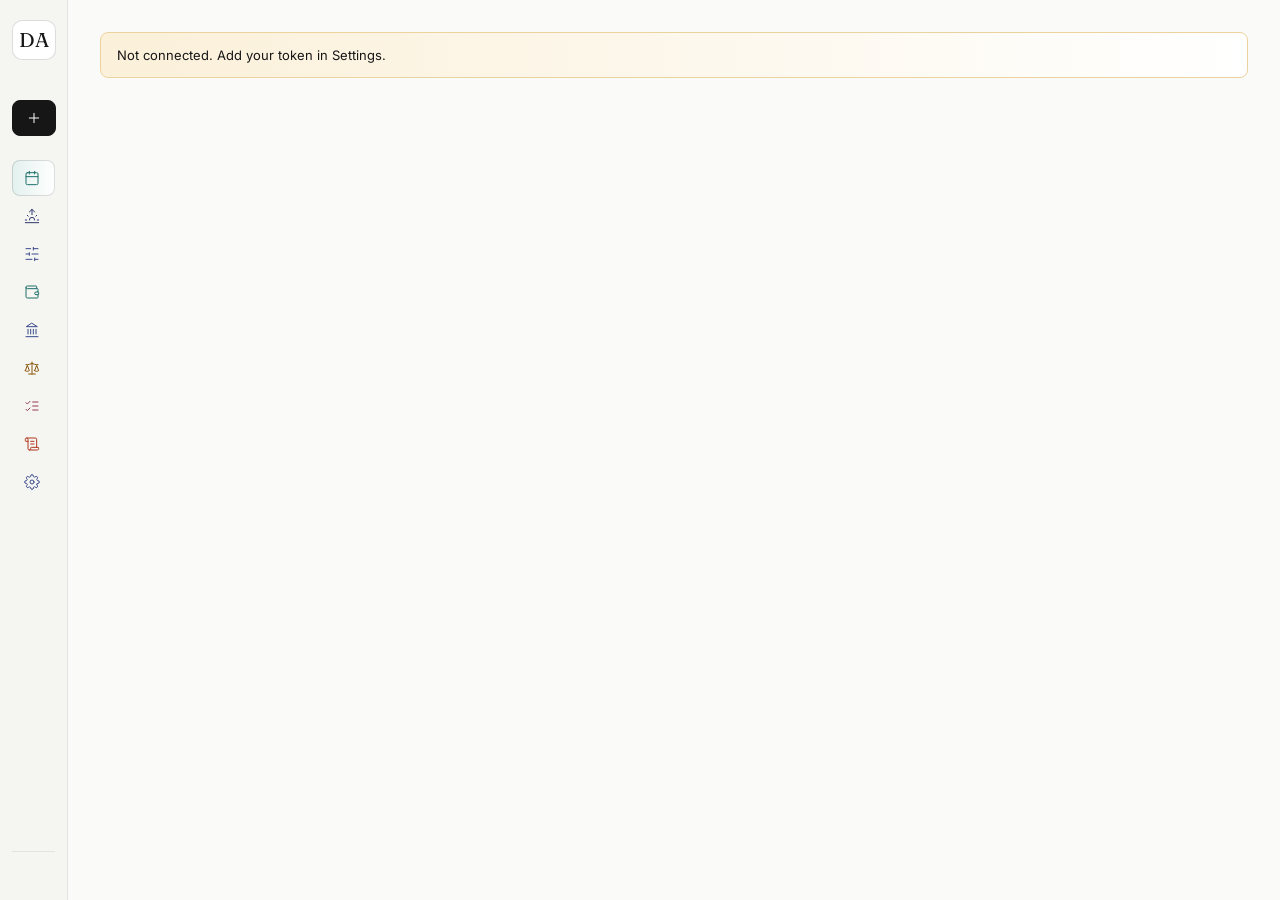
==== commit f7a3fdd0: "Retire the classic look; the new look is the main page The new view now lives at the root, /new/ red" ====
--- a/new/index.html
+++ b/new/index.html
@@ -1,18 +1,2 @@
-<!doctype html>
-<html lang="en">
-<head>
-<meta charset="utf-8">
-<meta name="viewport" content="width=device-width, initial-scale=1, viewport-fit=cover">
-<meta name="robots" content="noindex">
-<title>Daily Affairs</title>
-<link rel="icon" href="data:image/svg+xml,%3Csvg xmlns='http://www.w3.org/2000/svg' viewBox='0 0 32 32'%3E%3Ccircle cx='16' cy='16' r='13' fill='none' stroke='%23b3361d' stroke-width='3'/%3E%3C/svg%3E">
-<link rel="preconnect" href="https://fonts.googleapis.com"><link rel="preconnect" href="https://fonts.gstatic.com" crossorigin>
-<link rel="stylesheet" href="https://fonts.googleapis.com/css2?family=Fraunces:opsz,wght@9..144,300;9..144,400;9..144,500&family=Inter:wght@400;500;600&family=Noto+Nastaliq+Urdu:wght@400;600&family=Amiri:wght@400&display=swap">
-<link rel="stylesheet" href="new.css?v=202611211345">
-</head>
-<body>
-<div id="app"></div>
-<script src="preact.min.js?v=202611211345"></script>
-<script src="new.js?v=202611211345"></script>
-</body>
-</html>
+<!doctype html><html lang="en"><head><meta charset="utf-8"><meta name="robots" content="noindex"><title>Daily Affairs</title>
+<script>location.replace("../" + location.hash);</script><meta http-equiv="refresh" content="0; url=../"></head><body><a href="../">Daily Affairs has moved here</a></body></html>
